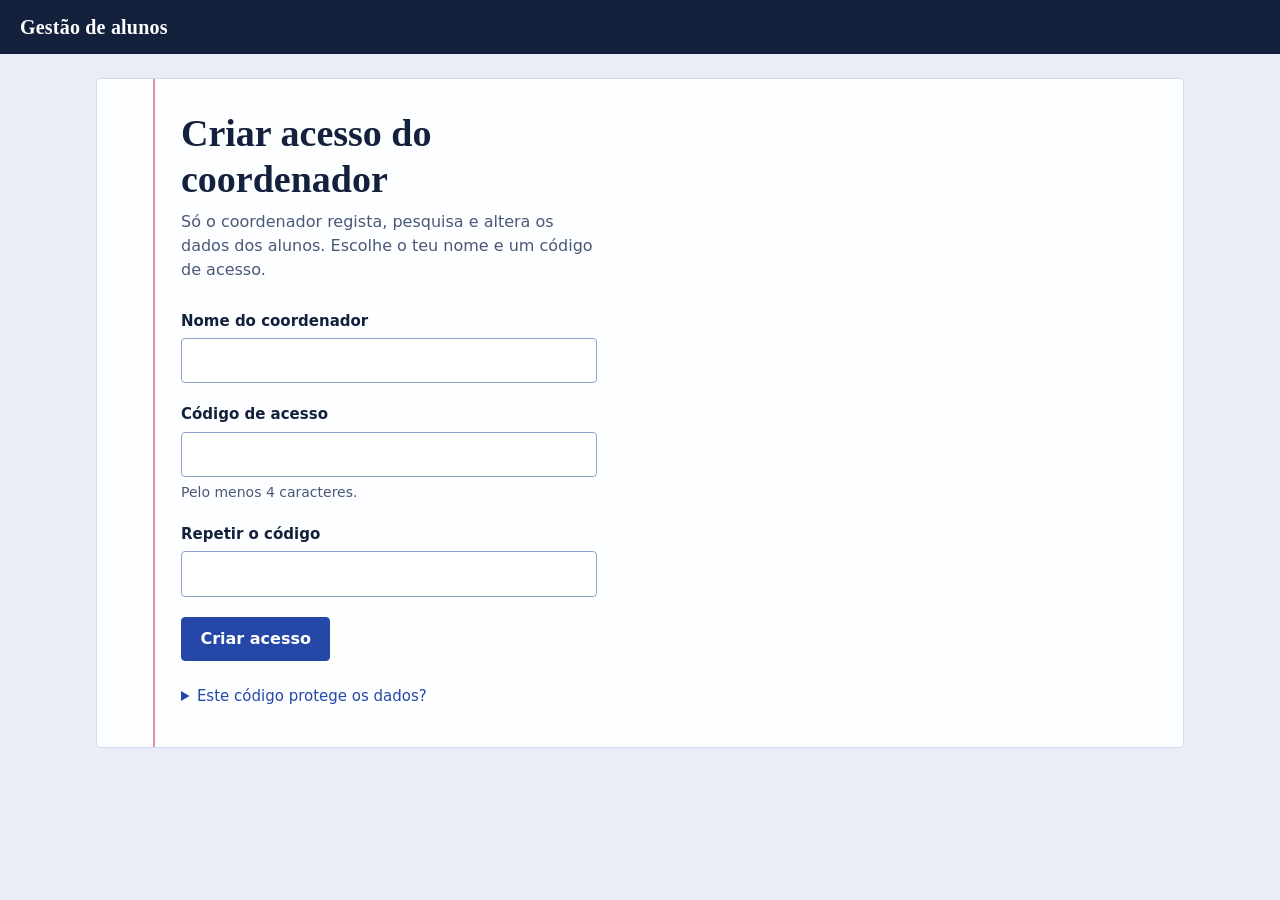
==== public/index.html @ e1a0a2e0 "segunda versao - frontend completo" ====
<!DOCTYPE html>
<html lang="pt-AO">
<head>
  <meta charset="utf-8">
  <meta name="viewport" content="width=device-width, initial-scale=1">
  <title>Gestão de alunos</title>
  <link rel="stylesheet" href="css/estilo.css">
  <script src="js/main.js" defer></script>
</head>
<body data-pagina="index">

  <header class="topo">
    <a class="marca" href="index.html">Gestão de alunos</a>
    <nav class="menu" id="menu" aria-label="Principal" hidden>
      <a href="index.html" data-nav="index">Início</a>
      <a href="registrar.html" data-nav="registrar">Registar aluno</a>
      <a href="pesquisar.html" data-nav="pesquisar">Pesquisar alunos</a>
    </nav>
    <div class="sessao" id="sessao" hidden>
      <span id="nomeCoordenador"></span>
      <button type="button" class="btn btn--pequeno btn--sair" id="btnSair">Sair</button>
    </div>
  </header>

  <main class="mesa">
    <div class="folha">

      <!-- Primeiro acesso: criar o coordenador -->
      <section id="ecraCriar" class="ecra-estreito" hidden>
        <h1>Criar acesso do coordenador</h1>
        <p class="intro">Só o coordenador regista, pesquisa e altera os dados dos alunos. Escolhe o teu nome e um código de acesso.</p>

        <form id="formCriar" class="formulario" novalidate>
          <div class="campo" data-campo="nome">
            <label for="c-nome">Nome do coordenador</label>
            <input id="c-nome" name="nome" type="text" autocomplete="name" maxlength="60">
            <p class="erro" hidden></p>
          </div>
          <div class="campo" data-campo="codigo">
            <label for="c-codigo">Código de acesso</label>
            <input id="c-codigo" name="codigo" type="password" autocomplete="new-password" maxlength="40">
            <p class="dica">Pelo menos 4 caracteres.</p>
            <p class="erro" hidden></p>
          </div>
          <div class="campo" data-campo="repetir">
            <label for="c-repetir">Repetir o código</label>
            <input id="c-repetir" name="repetir" type="password" autocomplete="new-password" maxlength="40">
            <p class="erro" hidden></p>
          </div>
          <div class="accoes">
            <button type="submit" class="btn">Criar acesso</button>
          </div>
        </form>

        <details>
          <summary>Este código protege os dados?</summary>
          <p>Não de verdade. Neste protótipo tudo fica guardado no browser, por isso o código só separa o ecrã do coordenador. A protecção real passa a existir quando houver um servidor.</p>
        </details>
      </section>

      <!-- Acessos seguintes: entrar -->
      <section id="ecraEntrar" class="ecra-estreito" hidden>
        <h1>Entrar como coordenador</h1>
        <p class="intro">Escreve o teu código de acesso para gerir os alunos.</p>

        <form id="formEntrar" class="formulario" novalidate>
          <div class="campo" data-campo="codigo">
            <label for="l-codigo">Código de acesso</label>
            <input id="l-codigo" name="codigo" type="password" autocomplete="current-password" maxlength="40">
            <p class="erro" hidden></p>
          </div>
          <div class="accoes">
            <button type="submit" class="btn">Entrar</button>
          </div>
        </form>

        <details>
          <summary>Esqueci o código</summary>
          <p>Podes apagar o acesso e criar um novo. Os dados dos alunos não são apagados.</p>
          <button type="button" class="btn btn--secundario btn--pequeno" id="btnRepor">Apagar acesso</button>
        </details>
      </section>

      <!-- Painel do coordenador -->
      <section id="painel" hidden>
        <h1>Painel do coordenador</h1>
        <p class="intro">Regista alunos novos, pesquisa e altera os dados e as ocorrências.</p>

        <ul class="numeros">
          <li><strong id="nTotal">0</strong><span>alunos registados</span></li>
          <li><strong id="nOcorrencias">0</strong><span>com ocorrência</span></li>
          <li><strong id="nTurmas">0</strong><span>turmas com alunos</span></li>
        </ul>

        <div class="accoes">
          <a class="btn" href="registrar.html">Registar aluno</a>
          <a class="btn btn--secundario" href="pesquisar.html">Pesquisar alunos</a>
        </div>

        <div class="duas-colunas">
          <section aria-labelledby="tituloOcorrencias">
            <h2 id="tituloOcorrencias">Alunos com ocorrência</h2>
            <ul class="lista-ocorrencias" id="listaOcorrencias"></ul>
            <p class="dica" id="semOcorrencias" hidden>Nenhum aluno tem ocorrência registada.</p>
            <a id="linkTodas" href="pesquisar.html?ocorrencia=1" hidden>Ver todos os alunos com ocorrência</a>
          </section>

          <section aria-labelledby="tituloFicheiro">
            <h2 id="tituloFicheiro">Ficheiro alunos.txt</h2>
            <p class="dica">Os dados ficam guardados neste browser. Descarrega o alunos.txt para guardar uma cópia, ou carrega um ficheiro para continuar noutro computador.</p>
            <p class="dica">Cada linha: número;nome;sala;classe;turma;encarregado;ocorrência</p>
            <div class="ficheiro-accoes">
              <button type="button" class="btn btn--secundario" id="btnExportar">Descarregar alunos.txt</button>
              <input type="file" id="ficheiroImportar" class="visualmente-oculto" accept=".txt,text/plain">
              <label class="btn btn--secundario" for="ficheiroImportar">Carregar alunos.txt</label>
            </div>
          </section>
        </div>
      </section>

    </div>
  </main>

  <div class="aviso-zona" role="status" aria-live="polite">
    <p class="aviso" id="aviso" hidden></p>
  </div>

</body>
</html>
---- public/css/estilo.css ----
/* Gestão de alunos — estilo
   Ideia visual: uma folha de caderno sobre a mesa do coordenador.
   Margem vermelha à esquerda, linhas azuis nas tabelas e no campo de ocorrência,
   marcador amarelo para o que é ocorrência. */

:root {
  --tinta: #14213d;
  --tinta-suave: #4a5878;
  --azul: #2547a8;
  --azul-escuro: #1b3580;
  --linha: #cfdaef;
  --linha-forte: #8fa3cc;
  --margem: #d6455d;
  --marca: #ffe066;
  --perigo: #b3261e;
  --perigo-escuro: #8f1d17;
  --mesa: #e8edf6;
  --folha: #fdfeff;

  --serif: "Iowan Old Style", "Palatino Linotype", Palatino, "Book Antiqua", Georgia, serif;
  --sans: system-ui, -apple-system, "Segoe UI", Roboto, "Helvetica Neue", Arial, sans-serif;

  /* posição da linha vermelha e recuo do conteúdo */
  --margem-x: 1.1rem;
  --recuo: 2rem;
  --recuo-direita: 1.25rem;
}

@media (min-width: 720px) {
  :root {
    --margem-x: 3.5rem;
    --recuo: 5.25rem;
    --recuo-direita: 2.5rem;
  }
}

*,
*::before,
*::after {
  box-sizing: border-box;
}

[hidden] {
  display: none !important;
}

html {
  -webkit-text-size-adjust: 100%;
}

body {
  margin: 0;
  min-height: 100vh;
  display: flex;
  flex-direction: column;
  font-family: var(--sans);
  font-size: 1rem;
  line-height: 1.5;
  color: var(--tinta);
  background: var(--mesa);
}

/* Páginas protegidas ficam escondidas até a sessão ser confirmada */
body[data-protegida]:not(.sessao-validada) .mesa {
  visibility: hidden;
}

:focus-visible {
  outline: 3px solid var(--azul);
  outline-offset: 2px;
}

a {
  color: var(--azul);
}

a:hover {
  color: var(--azul-escuro);
}

.visualmente-oculto {
  position: absolute;
  width: 1px;
  height: 1px;
  margin: -1px;
  padding: 0;
  overflow: hidden;
  clip: rect(0 0 0 0);
  white-space: nowrap;
  border: 0;
}

/* ---------- Topo ---------- */

.topo {
  display: flex;
  flex-wrap: wrap;
  align-items: center;
  gap: 0.5rem 1.5rem;
  padding: 0.75rem 1.25rem;
  background: var(--tinta);
  color: #fff;
}

.topo :focus-visible {
  outline-color: var(--marca);
}

.marca {
  font-family: var(--serif);
  font-size: 1.25rem;
  font-weight: 700;
  letter-spacing: 0.01em;
  color: #fff;
  text-decoration: none;
}

.marca:hover {
  color: #fff;
}

.menu {
  display: flex;
  flex-wrap: wrap;
  gap: 0.25rem;
}

.menu a {
  padding: 0.4rem 0.75rem;
  border-bottom: 3px solid transparent;
  font-weight: 500;
  color: #d9e2fa;
  text-decoration: none;
}

.menu a:hover {
  color: #fff;
}

.menu a[aria-current="page"] {
  color: #fff;
  border-bottom-color: var(--marca);
}

.sessao {
  display: flex;
  align-items: center;
  gap: 0.75rem;
  margin-left: auto;
  font-size: 0.9375rem;
  color: #d9e2fa;
}

.topo .btn--sair {
  color: #fff;
  background: transparent;
  border-color: rgba(255, 255, 255, 0.5);
}

.topo .btn--sair:hover {
  background: rgba(255, 255, 255, 0.12);
  border-color: #fff;
}

/* ---------- Folha de caderno ---------- */

.mesa {
  flex: 1;
  padding: 1.5rem 1rem 3rem;
}

.folha {
  position: relative;
  max-width: 68rem;
  margin: 0 auto;
  padding: 2rem var(--recuo-direita) 2.5rem var(--recuo);
  background: var(--folha);
  border: 1px solid var(--linha);
  border-radius: 4px;
}

.folha::before {
  content: "";
  position: absolute;
  top: 0;
  bottom: 0;
  left: var(--margem-x);
  width: 2px;
  background: var(--margem);
  opacity: 0.6;
}

h1,
h2,
h3 {
  margin: 0;
  font-family: var(--serif);
  line-height: 1.2;
}

h1 {
  font-size: clamp(1.75rem, 1.2rem + 2vw, 2.375rem);
  font-weight: 700;
}

h2 {
  margin-bottom: 0.75rem;
  font-size: 1.375rem;
  font-weight: 700;
}

.intro {
  max-width: 60ch;
  margin: 0.5rem 0 1.75rem;
  color: var(--tinta-suave);
}

.dica {
  margin: 0;
  font-size: 0.875rem;
  color: var(--tinta-suave);
}

.ecra-estreito {
  max-width: 26rem;
}

/* ---------- Formulários ---------- */

.formulario {
  display: grid;
  grid-template-columns: repeat(6, 1fr);
  gap: 1.25rem;
  max-width: 44rem;
}

.campo {
  grid-column: 1 / -1;
  display: flex;
  flex-direction: column;
  gap: 0.35rem;
  min-width: 0;
}

@media (min-width: 640px) {
  .campo--terco {
    grid-column: span 2;
  }

  .campo--meio {
    grid-column: span 3;
  }
}

.campo label {
  font-weight: 600;
  font-size: 0.9375rem;
}

.erro {
  margin: 0;
  font-size: 0.875rem;
  font-weight: 500;
  color: var(--perigo);
}

input,
select,
textarea {
  width: 100%;
  min-height: 2.75rem;
  padding: 0.6rem 0.75rem;
  font: inherit;
  color: inherit;
  background: #fff;
  border: 1px solid var(--linha-forte);
  border-radius: 4px;
}

input[type="checkbox"] {
  width: 1.25rem;
  height: 1.25rem;
  min-height: 0;
  padding: 0;
  accent-color: var(--azul);
}

/* A ocorrência escreve-se numa folha pautada */
textarea {
  min-height: 7.75rem;
  padding-top: 0.25rem;
  padding-bottom: 0.25rem;
  line-height: 1.75rem;
  resize: vertical;
  background-color: #fff;
  background-image: repeating-linear-gradient(
    to bottom,
    transparent 0,
    transparent calc(1.75rem - 1px),
    var(--linha) calc(1.75rem - 1px),
    var(--linha) 1.75rem
  );
  background-position: 0 0.25rem;
  background-attachment: local;
}

input:focus-visible,
select:focus-visible,
textarea:focus-visible {
  outline: 3px solid var(--azul);
  outline-offset: 1px;
  border-color: var(--azul);
}

input[aria-invalid="true"],
select[aria-invalid="true"],
textarea[aria-invalid="true"] {
  border-color: var(--perigo);
  box-shadow: inset 4px 0 0 var(--perigo);
}

.accoes {
  display: flex;
  flex-wrap: wrap;
  gap: 0.75rem;
  margin-top: 0.5rem;
}

.formulario .accoes {
  grid-column: 1 / -1;
  margin-top: 0;
}

/* ---------- Botões ---------- */

.btn {
  display: inline-flex;
  align-items: center;
  justify-content: center;
  min-height: 2.75rem;
  padding: 0.5rem 1.15rem;
  font: inherit;
  font-weight: 600;
  line-height: 1.2;
  color: #fff;
  text-decoration: none;
  background: var(--azul);
  border: 1px solid var(--azul);
  border-radius: 4px;
  cursor: pointer;
}

.btn:hover {
  color: #fff;
  background: var(--azul-escuro);
  border-color: var(--azul-escuro);
}

.btn--secundario {
  color: var(--azul);
  background: transparent;
}

.btn--secundario:hover {
  color: var(--azul-escuro);
  background: #eaf0fc;
}

.btn--perigo {
  background: var(--perigo);
  border-color: var(--perigo);
}

.btn--perigo:hover {
  background: var(--perigo-escuro);
  border-color: var(--perigo-escuro);
}

.btn--pequeno {
  min-height: 2.25rem;
  padding: 0.25rem 0.75rem;
  font-size: 0.9375rem;
}

.visualmente-oculto:focus-visible + .btn {
  outline: 3px solid var(--azul);
  outline-offset: 2px;
}

.btn-texto {
  padding: 0;
  font: inherit;
  color: var(--azul);
  text-decoration: underline;
  background: none;
  border: 0;
  cursor: pointer;
}

/* ---------- Painel (início) ---------- */

.numeros {
  display: flex;
  flex-wrap: wrap;
  margin: 0 0 1.75rem;
  padding: 0;
  list-style: none;
  border-top: 2px solid var(--tinta);
  border-bottom: 1px solid var(--linha-forte);
}

.numeros li {
  flex: 1 1 9rem;
  padding: 1rem 1.25rem;
}

.numeros li:first-child {
  padding-left: 0;
}

.numeros li + li {
  border-left: 1px solid var(--linha);
}

.numeros strong {
  display: block;
  font-family: var(--serif);
  font-size: 2.5rem;
  line-height: 1;
}

.numeros span {
  color: var(--tinta-suave);
}

.duas-colunas {
  display: grid;
  gap: 2.5rem;
  margin-top: 2.5rem;
}

@media (min-width: 900px) {
  .duas-colunas {
    grid-template-columns: 3fr 2fr;
  }
}

.lista-ocorrencias {
  margin: 0 0 1rem;
  padding: 0;
  list-style: none;
}

.lista-ocorrencias li {
  border-bottom: 1px solid var(--linha);
}

.lista-ocorrencias a {
  display: block;
  padding: 0.7rem 0;
  color: inherit;
  text-decoration: none;
}

.lista-ocorrencias a:hover strong {
  text-decoration: underline;
}

.lista-ocorrencias .meta {
  margin-left: 0.5rem;
  font-size: 0.9375rem;
  color: var(--tinta-suave);
}

.lista-ocorrencias .ocorrencia {
  display: inline;
}

.lista-ocorrencias p {
  margin: 0.2rem 0 0;
}

.ficheiro-accoes {
  display: flex;
  flex-wrap: wrap;
  gap: 0.75rem;
  margin-top: 1rem;
}

details {
  margin-top: 1.5rem;
  font-size: 0.9375rem;
}

summary {
  cursor: pointer;
  color: var(--azul);
}

details p {
  margin: 0.75rem 0;
  color: var(--tinta-suave);
}

/* ---------- Pesquisa e tabela ---------- */

.filtros {
  display: grid;
  gap: 1rem;
  align-items: end;
}

@media (min-width: 720px) {
  .filtros {
    grid-template-columns: 2fr 1fr 1fr;
  }
}

.filtros .campo {
  grid-column: auto;
}

.filtros-extra {
  display: flex;
  flex-wrap: wrap;
  align-items: center;
  gap: 0.75rem 1.5rem;
  margin-top: 1rem;
}

.verifica {
  display: inline-flex;
  align-items: center;
  gap: 0.5rem;
  font-weight: 500;
}

.contagem {
  margin: 1.5rem 0 0;
  font-weight: 600;
}

.tabela-envolve {
  margin-top: 0.5rem;
  overflow-x: auto;
}

table {
  width: 100%;
  border-collapse: collapse;
}

th {
  padding: 0.6rem 0.75rem;
  font-weight: 700;
  text-align: left;
  white-space: nowrap;
  border-bottom: 2px solid var(--tinta);
}

td {
  padding: 0.75rem;
  vertical-align: top;
  border-bottom: 1px solid var(--linha);
}

tbody tr:hover {
  background: #f3f6fc;
}

.col-num {
  font-variant-numeric: tabular-nums;
  color: var(--tinta-suave);
}

.col-ocorrencia {
  min-width: 14rem;
}

.col-accoes {
  white-space: nowrap;
}

.col-accoes .btn + .btn {
  margin-left: 0.5rem;
}

/* marcador amarelo: o que está sublinhado é ocorrência */
.ocorrencia {
  background: linear-gradient(transparent 58%, var(--marca) 58%);
  -webkit-box-decoration-break: clone;
  box-decoration-break: clone;
}

.sem-ocorrencia {
  color: var(--tinta-suave);
}

.vazio {
  max-width: 38rem;
  padding: 2rem 0;
}

.vazio p {
  margin: 0 0 1rem;
  color: var(--tinta-suave);
}

/* Em ecrãs estreitos cada aluno passa a ser uma ficha */
@media (max-width: 820px) {
  thead {
    position: absolute;
    width: 1px;
    height: 1px;
    overflow: hidden;
    clip: rect(0 0 0 0);
  }

  tr {
    display: block;
    padding: 0.75rem 0;
    border-bottom: 2px solid var(--linha-forte);
  }

  td {
    display: grid;
    grid-template-columns: 7.5rem 1fr;
    gap: 0.5rem;
    padding: 0.25rem 0;
    border: 0;
  }

  td::before {
    content: attr(data-label);
    font-weight: 600;
    color: var(--tinta-suave);
  }

  .col-accoes {
    white-space: normal;
  }
}

/* ---------- Diálogos ---------- */

dialog {
  width: min(36rem, calc(100% - 2rem));
  max-height: calc(100vh - 2rem);
  padding: 0;
  overflow: auto;
  color: var(--tinta);
  background: var(--folha);
  border: 1px solid var(--linha-forte);
  border-radius: 6px;
}

dialog::backdrop {
  background: rgba(20, 33, 61, 0.55);
}

.dialogo-corpo {
  padding: 1.5rem;
}

.dialogo-corpo h2 {
  margin-bottom: 1rem;
}

.dialogo-corpo .formulario {
  max-width: none;
}

.dialogo-corpo p {
  margin: 0 0 1.25rem;
}

/* ---------- Avisos ---------- */

.aviso-zona {
  position: fixed;
  left: 0;
  right: 0;
  bottom: 1.5rem;
  display: flex;
  justify-content: center;
  padding: 0 1rem;
  pointer-events: none;
  z-index: 50;
}

.aviso {
  margin: 0;
  max-width: 32rem;
  padding: 0.75rem 1.25rem;
  font-weight: 500;
  color: #fff;
  background: var(--tinta);
  border-radius: 4px;
  box-shadow: 0 4px 16px rgba(20, 33, 61, 0.3);
  animation: aviso-entra 0.18s ease-out;
}

.aviso[data-tipo="erro"] {
  background: var(--perigo);
}

@keyframes aviso-entra {
  from {
    opacity: 0;
    transform: translateY(0.5rem);
  }

  to {
    opacity: 1;
    transform: none;
  }
}

@media (prefers-reduced-motion: reduce) {
  .aviso {
    animation: none;
  }
}
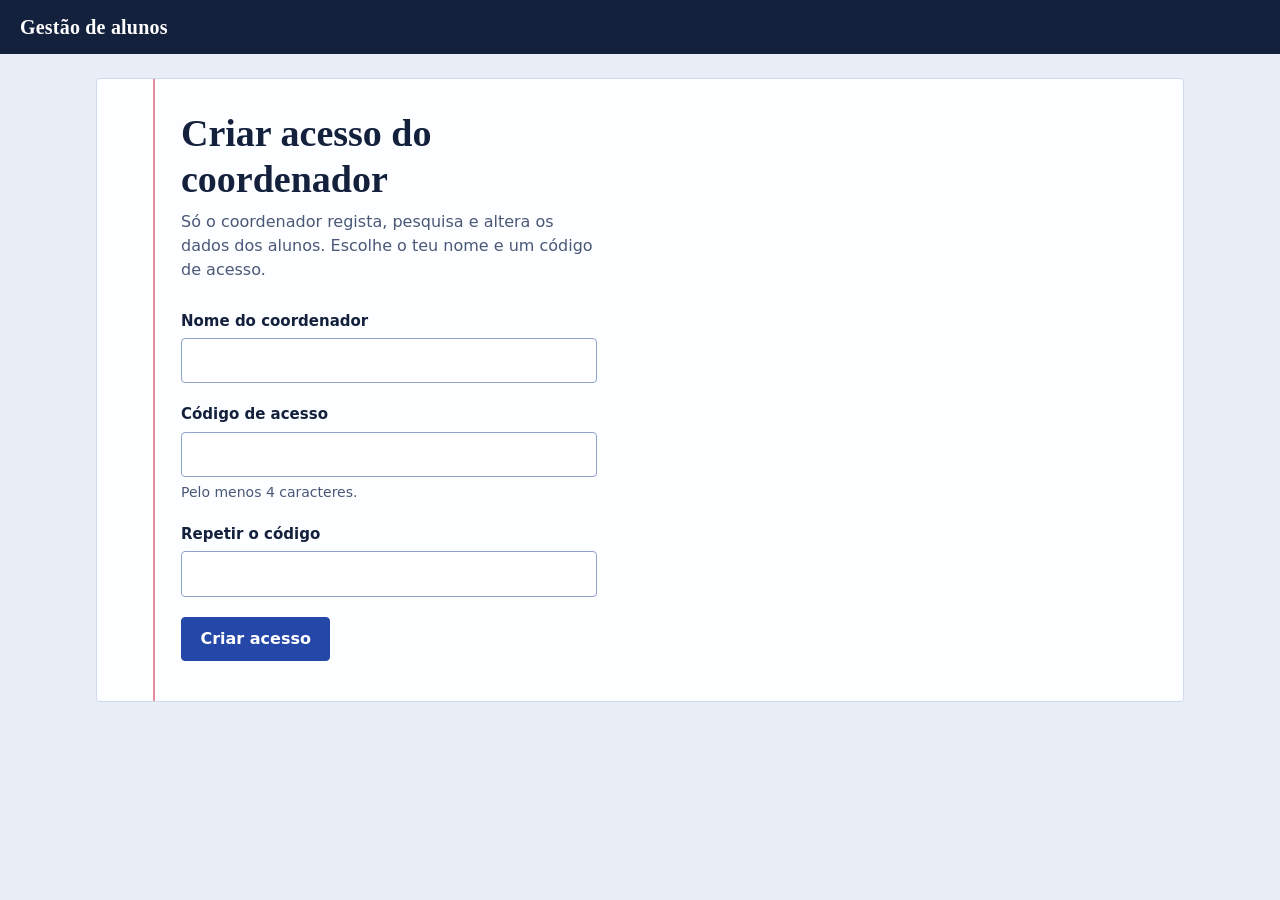
==== commit b0caa9ac: "versao teste" ====
--- a/public/index.html
+++ b/public/index.html
@@ -52,10 +52,6 @@
           </div>
         </form>
 
-        <details>
-          <summary>Este código protege os dados?</summary>
-          <p>Não de verdade. Neste protótipo tudo fica guardado no browser, por isso o código só separa o ecrã do coordenador. A protecção real passa a existir quando houver um servidor.</p>
-        </details>
       </section>
 
       <!-- Acessos seguintes: entrar -->
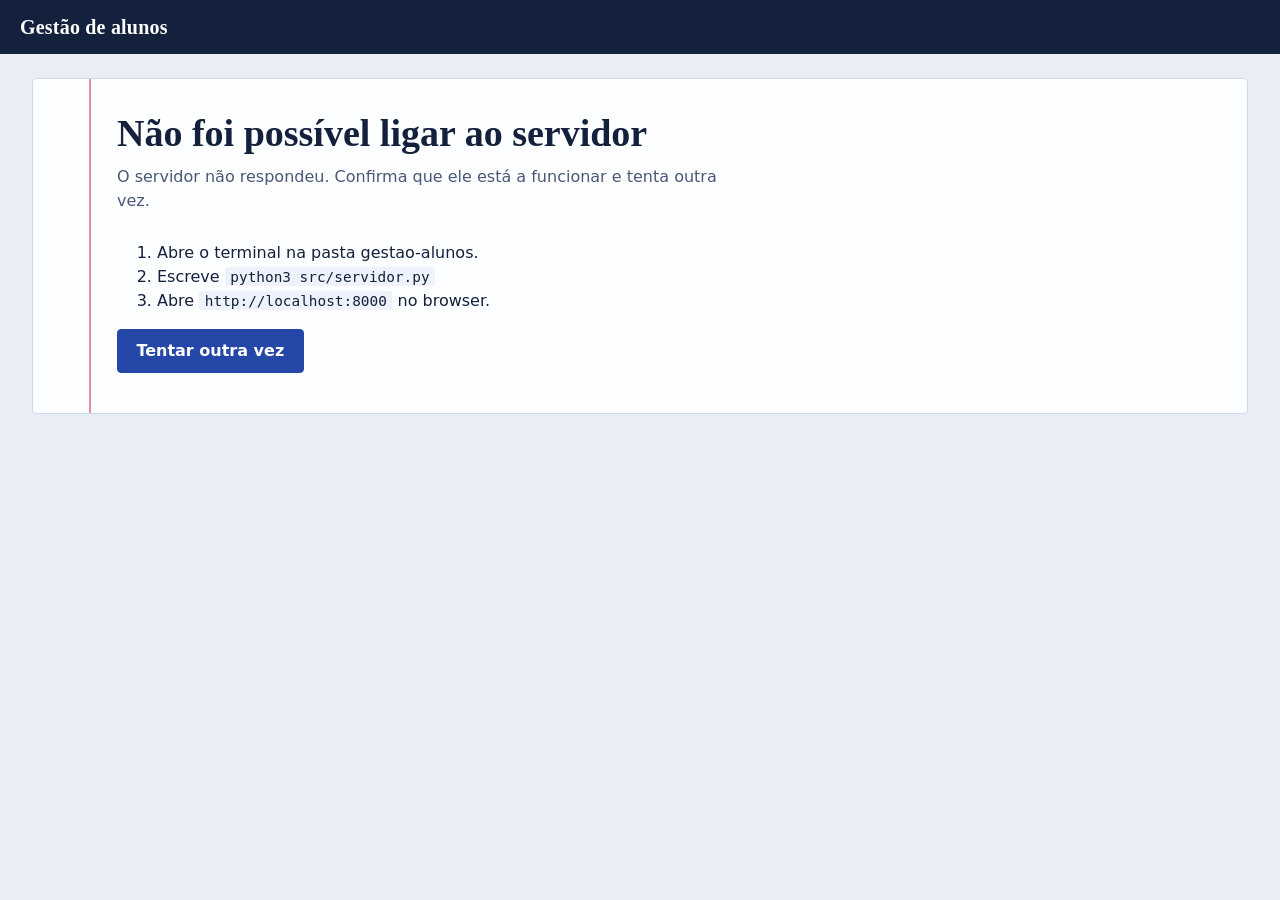
==== commit 88c12686: "terceira versao" ====
--- a/public/index.html
+++ b/public/index.html
@@ -8,6 +8,7 @@
   <script src="js/main.js" defer></script>
 </head>
 <body data-pagina="index">
+  <a class="saltar" href="#conteudo">Saltar para o conteúdo</a>
 
   <header class="topo">
     <a class="marca" href="index.html">Gestão de alunos</a>
@@ -22,7 +23,7 @@
     </div>
   </header>
 
-  <main class="mesa">
+  <main class="mesa" id="conteudo" tabindex="-1">
     <div class="folha">
 
       <!-- Primeiro acesso: criar o coordenador -->
@@ -38,78 +39,89 @@
           </div>
           <div class="campo" data-campo="codigo">
             <label for="c-codigo">Código de acesso</label>
-            <input id="c-codigo" name="codigo" type="password" autocomplete="new-password" maxlength="40">
-            <p class="dica">Pelo menos 4 caracteres.</p>
+            <input id="c-codigo" name="codigo" type="password" autocomplete="new-password" maxlength="64" aria-describedby="c-codigo-dica">
+            <p class="dica" id="c-codigo-dica">Pelo menos 6 caracteres.</p>
             <p class="erro" hidden></p>
           </div>
           <div class="campo" data-campo="repetir">
             <label for="c-repetir">Repetir o código</label>
-            <input id="c-repetir" name="repetir" type="password" autocomplete="new-password" maxlength="40">
+            <input id="c-repetir" name="repetir" type="password" autocomplete="new-password" maxlength="64">
             <p class="erro" hidden></p>
           </div>
+          <label class="verifica" for="c-mostrar">
+            <input type="checkbox" id="c-mostrar" data-mostrar="#c-codigo,#c-repetir">
+            Mostrar o código
+          </label>
           <div class="accoes">
-            <button type="submit" class="btn">Criar acesso</button>
+            <button type="submit" class="btn" id="btnCriar">Criar acesso</button>
           </div>
         </form>
 
+        <details>
+          <summary>Onde fica guardado o código?</summary>
+          <p>No servidor, no ficheiro bd/coordenador.txt, de forma cifrada: não dá para ler o código a partir dele. Se o esqueceres, quem tem acesso ao servidor apaga esse ficheiro e cria-se um acesso novo. Os alunos não são afectados.</p>
+        </details>
       </section>
 
       <!-- Acessos seguintes: entrar -->
       <section id="ecraEntrar" class="ecra-estreito" hidden>
         <h1>Entrar como coordenador</h1>
+        <p class="nota" id="avisoSessao" role="status" hidden>A tua sessão terminou. Entra outra vez.</p>
         <p class="intro">Escreve o teu código de acesso para gerir os alunos.</p>
 
         <form id="formEntrar" class="formulario" novalidate>
           <div class="campo" data-campo="codigo">
             <label for="l-codigo">Código de acesso</label>
-            <input id="l-codigo" name="codigo" type="password" autocomplete="current-password" maxlength="40">
+            <input id="l-codigo" name="codigo" type="password" autocomplete="current-password" maxlength="64">
             <p class="erro" hidden></p>
           </div>
+          <label class="verifica" for="l-mostrar">
+            <input type="checkbox" id="l-mostrar" data-mostrar="#l-codigo">
+            Mostrar o código
+          </label>
           <div class="accoes">
-            <button type="submit" class="btn">Entrar</button>
+            <button type="submit" class="btn" id="btnEntrar">Entrar</button>
           </div>
         </form>
 
         <details>
           <summary>Esqueci o código</summary>
-          <p>Podes apagar o acesso e criar um novo. Os dados dos alunos não são apagados.</p>
-          <button type="button" class="btn btn--secundario btn--pequeno" id="btnRepor">Apagar acesso</button>
+          <p>O código não se recupera por aqui. Quem tem acesso ao servidor apaga o ficheiro bd/coordenador.txt e cria-se um acesso novo. Os alunos não são afectados.</p>
         </details>
       </section>
 
       <!-- Painel do coordenador -->
       <section id="painel" hidden>
         <h1>Painel do coordenador</h1>
-        <p class="intro">Regista alunos novos, pesquisa e altera os dados e as ocorrências.</p>
+        <p class="intro">Procura um aluno, regista um novo ou vê onde há ocorrências.</p>
+
+        <div class="barra-rapida">
+          <form class="pesquisa-rapida" action="pesquisar.html" method="get" role="search">
+            <label class="visualmente-oculto" for="pq">Procurar aluno</label>
+            <input id="pq" name="q" type="search" autocomplete="off" placeholder="Nome, número do encarregado ou sala">
+            <button type="submit" class="btn">Pesquisar</button>
+          </form>
+          <a class="btn btn--secundario" href="registrar.html">Registar aluno</a>
+        </div>
 
         <ul class="numeros">
-          <li><strong id="nTotal">0</strong><span>alunos registados</span></li>
-          <li><strong id="nOcorrencias">0</strong><span>com ocorrência</span></li>
-          <li><strong id="nTurmas">0</strong><span>turmas com alunos</span></li>
+          <li><a href="pesquisar.html"><strong id="nTotal">–</strong><span>alunos registados</span></a></li>
+          <li><a href="pesquisar.html?ocorrencia=1"><strong id="nOcorrencias">–</strong><span>com ocorrência</span></a></li>
+          <li><div class="numero-simples"><strong id="nTurmas">–</strong><span>turmas com alunos</span></div></li>
         </ul>
 
-        <div class="accoes">
-          <a class="btn" href="registrar.html">Registar aluno</a>
-          <a class="btn btn--secundario" href="pesquisar.html">Pesquisar alunos</a>
-        </div>
+        <div class="duas-colunas">
+          <section aria-labelledby="tituloClasses">
+            <h2 id="tituloClasses">Alunos por classe</h2>
+            <ul class="por-classe" id="listaClasses"></ul>
+            <p class="dica" id="semAlunos" hidden>Ainda não há alunos registados. <a href="registrar.html">Regista o primeiro aluno.</a></p>
+          </section>
 
-        <div class="duas-colunas">
           <section aria-labelledby="tituloOcorrencias">
             <h2 id="tituloOcorrencias">Alunos com ocorrência</h2>
             <ul class="lista-ocorrencias" id="listaOcorrencias"></ul>
             <p class="dica" id="semOcorrencias" hidden>Nenhum aluno tem ocorrência registada.</p>
             <a id="linkTodas" href="pesquisar.html?ocorrencia=1" hidden>Ver todos os alunos com ocorrência</a>
-          </section>
-
-          <section aria-labelledby="tituloFicheiro">
-            <h2 id="tituloFicheiro">Ficheiro alunos.txt</h2>
-            <p class="dica">Os dados ficam guardados neste browser. Descarrega o alunos.txt para guardar uma cópia, ou carrega um ficheiro para continuar noutro computador.</p>
-            <p class="dica">Cada linha: número;nome;sala;classe;turma;encarregado;ocorrência</p>
-            <div class="ficheiro-accoes">
-              <button type="button" class="btn btn--secundario" id="btnExportar">Descarregar alunos.txt</button>
-              <input type="file" id="ficheiroImportar" class="visualmente-oculto" accept=".txt,text/plain">
-              <label class="btn btn--secundario" for="ficheiroImportar">Carregar alunos.txt</label>
-            </div>
           </section>
         </div>
       </section>
--- a/public/css/estilo.css
+++ b/public/css/estilo.css
@@ -1,7 +1,7 @@
 /* Gestão de alunos — estilo
    Ideia visual: uma folha de caderno sobre a mesa do coordenador.
-   Margem vermelha à esquerda, linhas azuis nas tabelas e no campo de ocorrência,
-   marcador amarelo para o que é ocorrência. */
+   Margem vermelha à esquerda, linhas azuis nas tabelas e no campo de ocorrência.
+   Amarelo marcador = ocorrência. Azul claro = o que a pesquisa encontrou. */
 
 :root {
   --tinta: #14213d;
@@ -14,11 +14,13 @@
   --marca: #ffe066;
   --perigo: #b3261e;
   --perigo-escuro: #8f1d17;
+  --sucesso: #1d7a4f;
   --mesa: #e8edf6;
   --folha: #fdfeff;
 
   --serif: "Iowan Old Style", "Palatino Linotype", Palatino, "Book Antiqua", Georgia, serif;
   --sans: system-ui, -apple-system, "Segoe UI", Roboto, "Helvetica Neue", Arial, sans-serif;
+  --mono: ui-monospace, SFMono-Regular, Menlo, Consolas, monospace;
 
   /* posição da linha vermelha e recuo do conteúdo */
   --margem-x: 1.1rem;
@@ -60,7 +62,7 @@
   background: var(--mesa);
 }
 
-/* Páginas protegidas ficam escondidas até a sessão ser confirmada */
+/* Páginas protegidas ficam escondidas até o servidor confirmar a sessão */
 body[data-protegida]:not(.sessao-validada) .mesa {
   visibility: hidden;
 }
@@ -76,6 +78,14 @@
 
 a:hover {
   color: var(--azul-escuro);
+}
+
+code {
+  padding: 0.1rem 0.35rem;
+  font-family: var(--mono);
+  font-size: 0.9em;
+  background: #eef2fa;
+  border-radius: 3px;
 }
 
 .visualmente-oculto {
@@ -90,6 +100,26 @@
   border: 0;
 }
 
+.saltar {
+  position: absolute;
+  left: 0.75rem;
+  top: -4rem;
+  z-index: 100;
+  padding: 0.6rem 1rem;
+  font-weight: 600;
+  color: var(--tinta);
+  background: var(--marca);
+  border-radius: 4px;
+}
+
+.saltar:focus {
+  top: 0.75rem;
+}
+
+main:focus {
+  outline: none;
+}
+
 /* ---------- Topo ---------- */
 
 .topo {
@@ -135,6 +165,7 @@
 
 .menu a:hover {
   color: #fff;
+  border-bottom-color: rgba(255, 255, 255, 0.35);
 }
 
 .menu a[aria-current="page"] {
@@ -162,6 +193,32 @@
   border-color: #fff;
 }
 
+/* Telemóvel: marca e "Sair" na primeira linha, menu na segunda */
+@media (max-width: 719px) {
+  .topo {
+    gap: 0.25rem 1rem;
+    padding: 0.6rem 1rem;
+  }
+
+  .sessao {
+    order: 2;
+  }
+
+  .sessao span {
+    display: none;
+  }
+
+  .menu {
+    order: 3;
+    width: 100%;
+    margin: 0 -0.6rem;
+  }
+
+  .menu a {
+    padding: 0.4rem 0.6rem;
+  }
+}
+
 /* ---------- Folha de caderno ---------- */
 
 .mesa {
@@ -171,7 +228,7 @@
 
 .folha {
   position: relative;
-  max-width: 68rem;
+  max-width: 76rem;
   margin: 0 auto;
   padding: 2rem var(--recuo-direita) 2.5rem var(--recuo);
   background: var(--folha);
@@ -210,7 +267,7 @@
 }
 
 .intro {
-  max-width: 60ch;
+  max-width: 62ch;
   margin: 0.5rem 0 1.75rem;
   color: var(--tinta-suave);
 }
@@ -223,6 +280,24 @@
 
 .ecra-estreito {
   max-width: 26rem;
+}
+
+.nota {
+  margin: 0 0 1.25rem;
+  padding: 0.75rem 1rem;
+  background: #fff9db;
+  border-left: 4px solid var(--marca);
+  border-radius: 0 4px 4px 0;
+}
+
+.nota--ok {
+  background: #e9f6ef;
+  border-left-color: var(--sucesso);
+}
+
+.nota a {
+  margin-left: 0.5rem;
+  font-weight: 600;
 }
 
 /* ---------- Formulários ---------- */
@@ -234,8 +309,11 @@
   max-width: 44rem;
 }
 
+.formulario > * {
+  grid-column: 1 / -1;
+}
+
 .campo {
-  grid-column: 1 / -1;
   display: flex;
   flex-direction: column;
   gap: 0.35rem;
@@ -243,11 +321,11 @@
 }
 
 @media (min-width: 640px) {
-  .campo--terco {
+  .formulario > .campo--terco {
     grid-column: span 2;
   }
 
-  .campo--meio {
+  .formulario > .campo--meio {
     grid-column: span 3;
   }
 }
@@ -319,6 +397,49 @@
   box-shadow: inset 4px 0 0 var(--perigo);
 }
 
+.verifica {
+  display: inline-flex;
+  align-items: center;
+  gap: 0.5rem;
+  font-weight: 500;
+}
+
+.linha-contador {
+  display: flex;
+  justify-content: space-between;
+  gap: 1rem;
+}
+
+.contador {
+  flex: none;
+  font-variant-numeric: tabular-nums;
+}
+
+.contador--limite {
+  font-weight: 700;
+  color: var(--perigo);
+}
+
+.info-turma {
+  margin: -0.6rem 0 0;
+  font-size: 0.9375rem;
+  color: var(--tinta-suave);
+}
+
+/* Enquanto não tem texto, não ocupa espaço (mas continua a ser anunciada quando aparecer) */
+.info-turma:empty {
+  position: absolute;
+  width: 1px;
+  height: 1px;
+  margin: 0;
+  overflow: hidden;
+}
+
+.info-turma .btn-texto {
+  margin-left: 0.5rem;
+  font-weight: 600;
+}
+
 .accoes {
   display: flex;
   flex-wrap: wrap;
@@ -326,9 +447,16 @@
   margin-top: 0.5rem;
 }
 
-.formulario .accoes {
-  grid-column: 1 / -1;
+.formulario > .accoes {
   margin-top: 0;
+}
+
+/* No telemóvel a classe ocupa a linha e turma e sala ficam lado a lado */
+@media (max-width: 639px) {
+  .formulario > .campo--terco[data-campo="turma"],
+  .formulario > .campo--terco[data-campo="sala"] {
+    grid-column: span 3;
+  }
 }
 
 /* ---------- Botões ---------- */
@@ -376,15 +504,38 @@
   border-color: var(--perigo-escuro);
 }
 
+.btn--perigo-contorno {
+  color: var(--perigo);
+  background: transparent;
+  border-color: var(--perigo);
+}
+
+.btn--perigo-contorno:hover {
+  color: var(--perigo-escuro);
+  background: #fdecea;
+  border-color: var(--perigo-escuro);
+}
+
 .btn--pequeno {
   min-height: 2.25rem;
   padding: 0.25rem 0.75rem;
   font-size: 0.9375rem;
 }
 
-.visualmente-oculto:focus-visible + .btn {
-  outline: 3px solid var(--azul);
-  outline-offset: 2px;
+.btn:disabled {
+  opacity: 0.5;
+  cursor: not-allowed;
+}
+
+.btn:disabled:hover {
+  color: #fff;
+  background: var(--azul);
+  border-color: var(--azul);
+}
+
+.btn--secundario:disabled:hover {
+  color: var(--azul);
+  background: transparent;
 }
 
 .btn-texto {
@@ -397,12 +548,49 @@
   cursor: pointer;
 }
 
+.btn-fechar {
+  flex: none;
+  width: 2.5rem;
+  height: 2.5rem;
+  margin-left: auto;
+  font-size: 1.75rem;
+  line-height: 1;
+  color: var(--tinta-suave);
+  background: none;
+  border: 1px solid transparent;
+  border-radius: 50%;
+  cursor: pointer;
+}
+
+.btn-fechar:hover {
+  color: var(--tinta);
+  background: #eaf0fc;
+}
+
 /* ---------- Painel (início) ---------- */
 
+.barra-rapida {
+  display: flex;
+  flex-wrap: wrap;
+  gap: 0.75rem;
+  margin: 0 0 1.75rem;
+}
+
+.pesquisa-rapida {
+  display: flex;
+  flex: 1 1 22rem;
+  gap: 0.5rem;
+}
+
+.pesquisa-rapida input {
+  flex: 1;
+  min-width: 0;
+}
+
 .numeros {
   display: flex;
   flex-wrap: wrap;
-  margin: 0 0 1.75rem;
+  margin: 0 0 2rem;
   padding: 0;
   list-style: none;
   border-top: 2px solid var(--tinta);
@@ -411,15 +599,22 @@
 
 .numeros li {
   flex: 1 1 9rem;
-  padding: 1rem 1.25rem;
-}
-
-.numeros li:first-child {
-  padding-left: 0;
 }
 
 .numeros li + li {
   border-left: 1px solid var(--linha);
+}
+
+.numeros a,
+.numero-simples {
+  display: block;
+  padding: 1rem 1.25rem;
+  color: inherit;
+  text-decoration: none;
+}
+
+.numeros li:first-child a {
+  padding-left: 0;
 }
 
 .numeros strong {
@@ -427,21 +622,84 @@
   font-family: var(--serif);
   font-size: 2.5rem;
   line-height: 1;
+  font-variant-numeric: tabular-nums;
 }
 
 .numeros span {
   color: var(--tinta-suave);
+}
+
+.numeros a:hover strong {
+  color: var(--azul);
+}
+
+.numeros a:hover span {
+  text-decoration: underline;
 }
 
 .duas-colunas {
   display: grid;
   gap: 2.5rem;
-  margin-top: 2.5rem;
 }
 
 @media (min-width: 900px) {
   .duas-colunas {
-    grid-template-columns: 3fr 2fr;
+    grid-template-columns: 1fr 1fr;
+  }
+}
+
+/* barras: quantos alunos em cada classe (cada linha leva à pesquisa dessa classe) */
+.por-classe {
+  margin: 0;
+  padding: 0;
+  list-style: none;
+}
+
+.por-classe a {
+  display: grid;
+  grid-template-columns: 6.25rem 1fr 2.5rem;
+  align-items: center;
+  gap: 0.75rem;
+  padding: 0.45rem 0.5rem;
+  color: inherit;
+  text-decoration: none;
+  border-radius: 4px;
+}
+
+.por-classe a:hover {
+  background: #eef3fc;
+}
+
+.por-classe .barra {
+  display: block;
+  height: 0.75rem;
+  overflow: hidden;
+  background: var(--linha);
+  border-radius: 2px;
+}
+
+.por-classe .barra span {
+  display: block;
+  width: var(--largura, 0%);
+  height: 100%;
+  background: var(--azul);
+  transform-origin: left;
+  animation: barra-cresce 0.5s ease-out;
+}
+
+.por-classe .total {
+  font-weight: 700;
+  text-align: right;
+  font-variant-numeric: tabular-nums;
+}
+
+@keyframes barra-cresce {
+  from {
+    transform: scaleX(0);
+  }
+
+  to {
+    transform: none;
   }
 }
 
@@ -457,9 +715,14 @@
 
 .lista-ocorrencias a {
   display: block;
-  padding: 0.7rem 0;
+  padding: 0.7rem 0.5rem;
   color: inherit;
   text-decoration: none;
+  border-radius: 4px;
+}
+
+.lista-ocorrencias a:hover {
+  background: #eef3fc;
 }
 
 .lista-ocorrencias a:hover strong {
@@ -472,19 +735,8 @@
   color: var(--tinta-suave);
 }
 
-.lista-ocorrencias .ocorrencia {
-  display: inline;
-}
-
 .lista-ocorrencias p {
   margin: 0.2rem 0 0;
-}
-
-.ficheiro-accoes {
-  display: flex;
-  flex-wrap: wrap;
-  gap: 0.75rem;
-  margin-top: 1rem;
 }
 
 details {
@@ -502,12 +754,40 @@
   color: var(--tinta-suave);
 }
 
+/* ---------- Avatares com iniciais ---------- */
+
+.avatar {
+  display: inline-flex;
+  flex: none;
+  align-items: center;
+  justify-content: center;
+  width: 2.25rem;
+  height: 2.25rem;
+  font-size: 0.8125rem;
+  font-weight: 700;
+  letter-spacing: 0.02em;
+  border-radius: 50%;
+}
+
+.avatar--grande {
+  width: 3.5rem;
+  height: 3.5rem;
+  font-size: 1.25rem;
+}
+
+.avatar--0 { color: #1b3580; background: #dce6fb; }
+.avatar--1 { color: #6b4300; background: #ffe9b8; }
+.avatar--2 { color: #14573b; background: #d4f0e3; }
+.avatar--3 { color: #8a1f3a; background: #f8d9e0; }
+.avatar--4 { color: #4b2e91; background: #e4ddf7; }
+.avatar--5 { color: #17586a; background: #d5eef2; }
+
 /* ---------- Pesquisa e tabela ---------- */
 
 .filtros {
   display: grid;
   gap: 1rem;
-  align-items: end;
+  align-items: start;
 }
 
 @media (min-width: 720px) {
@@ -516,10 +796,6 @@
   }
 }
 
-.filtros .campo {
-  grid-column: auto;
-}
-
 .filtros-extra {
   display: flex;
   flex-wrap: wrap;
@@ -528,21 +804,77 @@
   margin-top: 1rem;
 }
 
-.verifica {
+.so-movel {
+  display: flex;
+  flex-direction: column;
+  gap: 0.35rem;
+  width: 100%;
+  font-size: 0.9375rem;
+  font-weight: 600;
+}
+
+@media (min-width: 821px) {
+  .so-movel {
+    display: none;
+  }
+}
+
+.resultados-topo {
+  display: flex;
+  flex-wrap: wrap;
+  align-items: center;
+  gap: 0.5rem 1.25rem;
+  min-height: 2rem;
+  margin-top: 1.5rem;
+}
+
+.contagem {
+  margin: 0;
+  font-weight: 600;
+}
+
+.chips {
+  display: flex;
+  flex-wrap: wrap;
+  gap: 0.5rem;
+  margin: 0;
+  padding: 0;
+  list-style: none;
+}
+
+.chip {
   display: inline-flex;
   align-items: center;
-  gap: 0.5rem;
-  font-weight: 500;
-}
-
-.contagem {
-  margin: 1.5rem 0 0;
+  gap: 0.4rem;
+  min-height: 2rem;
+  padding: 0.2rem 0.7rem;
+  font: inherit;
+  font-size: 0.875rem;
   font-weight: 600;
+  color: var(--azul-escuro);
+  background: #eaf0fc;
+  border: 1px solid var(--linha-forte);
+  border-radius: 999px;
+  cursor: pointer;
+}
+
+.chip:hover {
+  background: #d9e5fb;
+}
+
+.chip .x {
+  font-size: 1.1rem;
+  line-height: 1;
 }
 
 .tabela-envolve {
   margin-top: 0.5rem;
   overflow-x: auto;
+  transition: opacity 0.15s;
+}
+
+.a-carregar {
+  opacity: 0.5;
 }
 
 table {
@@ -551,7 +883,7 @@
 }
 
 th {
-  padding: 0.6rem 0.75rem;
+  padding: 0.6rem 0.6rem;
   font-weight: 700;
   text-align: left;
   white-space: nowrap;
@@ -559,13 +891,79 @@
 }
 
 td {
-  padding: 0.75rem;
-  vertical-align: top;
+  padding: 0.7rem 0.6rem;
+  vertical-align: middle;
   border-bottom: 1px solid var(--linha);
 }
 
+tbody tr {
+  cursor: pointer;
+}
+
 tbody tr:hover {
-  background: #f3f6fc;
+  background: #f1f5fc;
+}
+
+.ordenar {
+  display: inline-flex;
+  align-items: center;
+  gap: 0.4rem;
+  padding: 0;
+  font: inherit;
+  font-weight: 700;
+  color: inherit;
+  background: none;
+  border: 0;
+  cursor: pointer;
+}
+
+.ordenar:hover {
+  color: var(--azul);
+}
+
+.ordenar::after {
+  content: "";
+  border-right: 0.28rem solid transparent;
+  border-bottom: 0.38rem solid currentColor;
+  border-left: 0.28rem solid transparent;
+  opacity: 0;
+}
+
+.ordenar:hover::after {
+  opacity: 0.35;
+}
+
+th[aria-sort="ascending"] .ordenar::after,
+th[aria-sort="descending"] .ordenar::after {
+  opacity: 1;
+}
+
+th[aria-sort="descending"] .ordenar::after {
+  border-top: 0.38rem solid currentColor;
+  border-bottom: 0;
+}
+
+.nome-celula {
+  display: flex;
+  align-items: center;
+  gap: 0.65rem;
+  min-width: 12.5rem;
+}
+
+.ligacao-nome {
+  padding: 0;
+  font: inherit;
+  font-weight: 700;
+  color: var(--tinta);
+  text-align: left;
+  background: none;
+  border: 0;
+  cursor: pointer;
+}
+
+.ligacao-nome:hover {
+  color: var(--azul);
+  text-decoration: underline;
 }
 
 .col-num {
@@ -574,7 +972,7 @@
 }
 
 .col-ocorrencia {
-  min-width: 14rem;
+  min-width: 13rem;
 }
 
 .col-accoes {
@@ -596,6 +994,14 @@
   color: var(--tinta-suave);
 }
 
+/* azul claro: o que a pesquisa encontrou */
+mark {
+  padding: 0 0.08em;
+  color: var(--tinta);
+  background: #bcd3ff;
+  border-radius: 2px;
+}
+
 .vazio {
   max-width: 38rem;
   padding: 2rem 0;
@@ -604,6 +1010,28 @@
 .vazio p {
   margin: 0 0 1rem;
   color: var(--tinta-suave);
+}
+
+.paginacao {
+  display: flex;
+  flex-wrap: wrap;
+  align-items: center;
+  gap: 0.75rem 1rem;
+  margin-top: 1.25rem;
+}
+
+.por-pagina {
+  display: flex;
+  align-items: center;
+  gap: 0.5rem;
+  margin-left: auto;
+  font-size: 0.9375rem;
+}
+
+.por-pagina select {
+  width: auto;
+  min-height: 2.25rem;
+  padding: 0.25rem 0.5rem;
 }
 
 /* Em ecrãs estreitos cada aluno passa a ser uma ficha */
@@ -641,7 +1069,7 @@
   }
 }
 
-/* ---------- Diálogos ---------- */
+/* ---------- Diálogos e ficha ---------- */
 
 dialog {
   width: min(36rem, calc(100% - 2rem));
@@ -674,23 +1102,108 @@
   margin: 0 0 1.25rem;
 }
 
+/* a ficha entra pela direita */
+dialog.gaveta {
+  width: min(28rem, 100%);
+  max-width: 100%;
+  height: 100vh;
+  height: 100dvh;
+  max-height: none;
+  margin: 0 0 0 auto;
+  border-width: 0 0 0 1px;
+  border-radius: 0;
+}
+
+dialog.gaveta[open] {
+  animation: gaveta-entra 0.22s ease-out;
+}
+
+@keyframes gaveta-entra {
+  from {
+    opacity: 0;
+    transform: translateX(2rem);
+  }
+
+  to {
+    opacity: 1;
+    transform: none;
+  }
+}
+
+.gaveta-corpo {
+  display: flex;
+  flex-direction: column;
+  gap: 1.5rem;
+  min-height: 100%;
+  padding: 1.5rem;
+}
+
+.gaveta-topo {
+  display: flex;
+  align-items: center;
+  gap: 1rem;
+}
+
+.gaveta-topo h2 {
+  margin: 0;
+  font-size: 1.5rem;
+  overflow-wrap: anywhere;
+}
+
+.dados {
+  display: grid;
+  grid-template-columns: 1fr 1fr;
+  gap: 1rem 1.5rem;
+  margin: 0;
+}
+
+.dados dt {
+  font-size: 0.875rem;
+  color: var(--tinta-suave);
+}
+
+.dados dd {
+  margin: 0;
+  font-weight: 600;
+}
+
+.dados .largo {
+  grid-column: 1 / -1;
+}
+
+.dd-accoes {
+  display: flex;
+  flex-wrap: wrap;
+  gap: 0.5rem;
+  margin-top: 0.4rem;
+}
+
+.gaveta-rodape {
+  display: flex;
+  flex-wrap: wrap;
+  gap: 0.75rem;
+  padding-top: 1.25rem;
+  margin-top: auto;
+  border-top: 1px solid var(--linha);
+}
+
 /* ---------- Avisos ---------- */
 
 .aviso-zona {
   position: fixed;
-  left: 0;
   right: 0;
   bottom: 1.5rem;
+  left: 0;
+  z-index: 50;
   display: flex;
   justify-content: center;
   padding: 0 1rem;
   pointer-events: none;
-  z-index: 50;
 }
 
 .aviso {
+  max-width: 32rem;
   margin: 0;
-  max-width: 32rem;
   padding: 0.75rem 1.25rem;
   font-weight: 500;
   color: #fff;
@@ -717,7 +1230,13 @@
 }
 
 @media (prefers-reduced-motion: reduce) {
-  .aviso {
+  .aviso,
+  dialog.gaveta[open],
+  .por-classe .barra span {
     animation: none;
   }
-}
+
+  .tabela-envolve {
+    transition: none;
+  }
+}
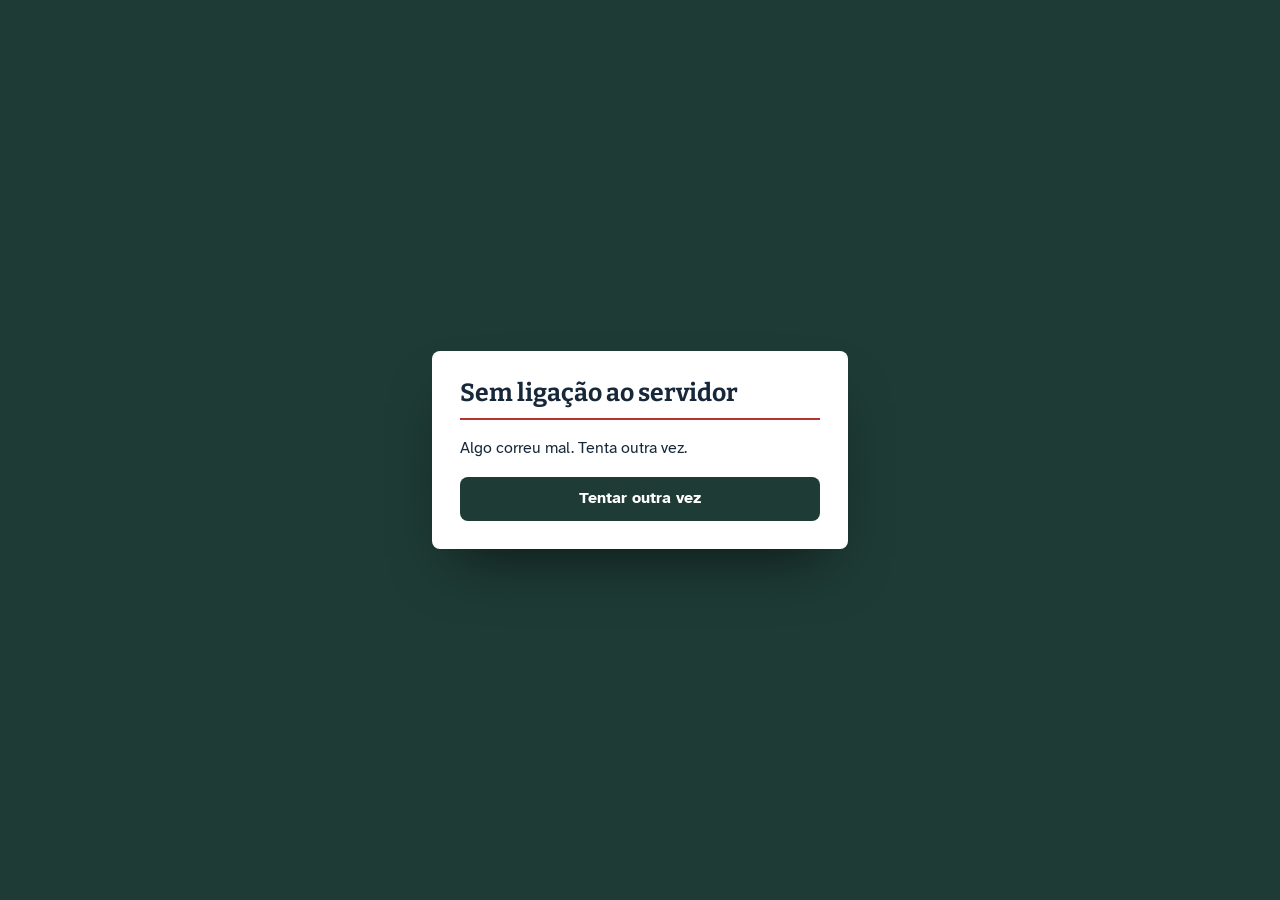
==== commit 2173323c: "quarta versao - painel, pesquisa melhorada e registo com ficha ao vivo" ====
--- a/public/index.html
+++ b/public/index.html
@@ -1,137 +1,51 @@
-<!DOCTYPE html>
+<!doctype html>
 <html lang="pt-AO">
 <head>
   <meta charset="utf-8">
   <meta name="viewport" content="width=device-width, initial-scale=1">
-  <title>Gestão de alunos</title>
+  <title>Painel – Gestão de Alunos</title>
+  <meta name="theme-color" content="#1E3B35">
+  <link rel="icon" href="favicon.svg" type="image/svg+xml">
+  <link rel="preload" href="fonts/bitter-700.woff2" as="font" type="font/woff2" crossorigin>
+  <link rel="preload" href="fonts/atkinson-400.woff2" as="font" type="font/woff2" crossorigin>
   <link rel="stylesheet" href="css/estilo.css">
-  <script src="js/main.js" defer></script>
+  <script type="module" src="js/main.js"></script>
 </head>
-<body data-pagina="index">
+<body data-pagina="painel">
   <a class="saltar" href="#conteudo">Saltar para o conteúdo</a>
 
-  <header class="topo">
-    <a class="marca" href="index.html">Gestão de alunos</a>
-    <nav class="menu" id="menu" aria-label="Principal" hidden>
-      <a href="index.html" data-nav="index">Início</a>
-      <a href="registrar.html" data-nav="registrar">Registar aluno</a>
-      <a href="pesquisar.html" data-nav="pesquisar">Pesquisar alunos</a>
-    </nav>
-    <div class="sessao" id="sessao" hidden>
-      <span id="nomeCoordenador"></span>
-      <button type="button" class="btn btn--pequeno btn--sair" id="btnSair">Sair</button>
-    </div>
-  </header>
+  <p id="aviso-js" class="aviso-js">
+    A carregar… Se esta mensagem não desaparecer, abre o site pelo endereço do servidor
+    (<strong>http://localhost:8000</strong>) em vez de abrir o ficheiro index.html com um duplo clique.
+  </p>
+  <noscript><p class="aviso-js">Este site precisa de JavaScript. Ativa-o no teu browser.</p></noscript>
 
-  <main class="mesa" id="conteudo" tabindex="-1">
-    <div class="folha">
+  <header class="topo" id="topo" hidden></header>
 
-      <!-- Primeiro acesso: criar o coordenador -->
-      <section id="ecraCriar" class="ecra-estreito" hidden>
-        <h1>Criar acesso do coordenador</h1>
-        <p class="intro">Só o coordenador regista, pesquisa e altera os dados dos alunos. Escolhe o teu nome e um código de acesso.</p>
+  <main id="conteudo" class="pagina" tabindex="-1" hidden>
+    <header class="pagina-cabeca">
+      <h1 id="saudacao" class="titulo-pagina">Painel</h1>
 
-        <form id="formCriar" class="formulario" novalidate>
-          <div class="campo" data-campo="nome">
-            <label for="c-nome">Nome do coordenador</label>
-            <input id="c-nome" name="nome" type="text" autocomplete="name" maxlength="60">
-            <p class="erro" hidden></p>
-          </div>
-          <div class="campo" data-campo="codigo">
-            <label for="c-codigo">Código de acesso</label>
-            <input id="c-codigo" name="codigo" type="password" autocomplete="new-password" maxlength="64" aria-describedby="c-codigo-dica">
-            <p class="dica" id="c-codigo-dica">Pelo menos 6 caracteres.</p>
-            <p class="erro" hidden></p>
-          </div>
-          <div class="campo" data-campo="repetir">
-            <label for="c-repetir">Repetir o código</label>
-            <input id="c-repetir" name="repetir" type="password" autocomplete="new-password" maxlength="64">
-            <p class="erro" hidden></p>
-          </div>
-          <label class="verifica" for="c-mostrar">
-            <input type="checkbox" id="c-mostrar" data-mostrar="#c-codigo,#c-repetir">
-            Mostrar o código
-          </label>
-          <div class="accoes">
-            <button type="submit" class="btn" id="btnCriar">Criar acesso</button>
-          </div>
-        </form>
+      <form id="busca-painel" class="busca-grande" action="pesquisar.html" method="get" role="search">
+        <div class="busca-caixa">
+          <span data-icone="procurar"></span>
+          <label class="fora-do-ecra" for="busca-q">Procurar aluno</label>
+          <input id="busca-q" name="q" type="search" placeholder="Escreve um nome, um telefone ou «sala 12»"
+                 autocomplete="off" spellcheck="false" aria-describedby="busca-estado" data-busca-principal>
+          <button class="btn btn-primario" type="submit">Procurar</button>
+        </div>
+        <p id="busca-estado" class="fora-do-ecra" role="status"></p>
+        <ul id="busca-lista" class="busca-lista" hidden></ul>
+      </form>
+    </header>
 
-        <details>
-          <summary>Onde fica guardado o código?</summary>
-          <p>No servidor, no ficheiro bd/coordenador.txt, de forma cifrada: não dá para ler o código a partir dele. Se o esqueceres, quem tem acesso ao servidor apaga esse ficheiro e cria-se um acesso novo. Os alunos não são afectados.</p>
-        </details>
-      </section>
-
-      <!-- Acessos seguintes: entrar -->
-      <section id="ecraEntrar" class="ecra-estreito" hidden>
-        <h1>Entrar como coordenador</h1>
-        <p class="nota" id="avisoSessao" role="status" hidden>A tua sessão terminou. Entra outra vez.</p>
-        <p class="intro">Escreve o teu código de acesso para gerir os alunos.</p>
-
-        <form id="formEntrar" class="formulario" novalidate>
-          <div class="campo" data-campo="codigo">
-            <label for="l-codigo">Código de acesso</label>
-            <input id="l-codigo" name="codigo" type="password" autocomplete="current-password" maxlength="64">
-            <p class="erro" hidden></p>
-          </div>
-          <label class="verifica" for="l-mostrar">
-            <input type="checkbox" id="l-mostrar" data-mostrar="#l-codigo">
-            Mostrar o código
-          </label>
-          <div class="accoes">
-            <button type="submit" class="btn" id="btnEntrar">Entrar</button>
-          </div>
-        </form>
-
-        <details>
-          <summary>Esqueci o código</summary>
-          <p>O código não se recupera por aqui. Quem tem acesso ao servidor apaga o ficheiro bd/coordenador.txt e cria-se um acesso novo. Os alunos não são afectados.</p>
-        </details>
-      </section>
-
-      <!-- Painel do coordenador -->
-      <section id="painel" hidden>
-        <h1>Painel do coordenador</h1>
-        <p class="intro">Procura um aluno, regista um novo ou vê onde há ocorrências.</p>
-
-        <div class="barra-rapida">
-          <form class="pesquisa-rapida" action="pesquisar.html" method="get" role="search">
-            <label class="visualmente-oculto" for="pq">Procurar aluno</label>
-            <input id="pq" name="q" type="search" autocomplete="off" placeholder="Nome, número do encarregado ou sala">
-            <button type="submit" class="btn">Pesquisar</button>
-          </form>
-          <a class="btn btn--secundario" href="registrar.html">Registar aluno</a>
-        </div>
-
-        <ul class="numeros">
-          <li><a href="pesquisar.html"><strong id="nTotal">–</strong><span>alunos registados</span></a></li>
-          <li><a href="pesquisar.html?ocorrencia=1"><strong id="nOcorrencias">–</strong><span>com ocorrência</span></a></li>
-          <li><div class="numero-simples"><strong id="nTurmas">–</strong><span>turmas com alunos</span></div></li>
-        </ul>
-
-        <div class="duas-colunas">
-          <section aria-labelledby="tituloClasses">
-            <h2 id="tituloClasses">Alunos por classe</h2>
-            <ul class="por-classe" id="listaClasses"></ul>
-            <p class="dica" id="semAlunos" hidden>Ainda não há alunos registados. <a href="registrar.html">Regista o primeiro aluno.</a></p>
-          </section>
-
-          <section aria-labelledby="tituloOcorrencias">
-            <h2 id="tituloOcorrencias">Alunos com ocorrência</h2>
-            <ul class="lista-ocorrencias" id="listaOcorrencias"></ul>
-            <p class="dica" id="semOcorrencias" hidden>Nenhum aluno tem ocorrência registada.</p>
-            <a id="linkTodas" href="pesquisar.html?ocorrencia=1" hidden>Ver todos os alunos com ocorrência</a>
-          </section>
-        </div>
-      </section>
-
+    <div id="painel-conteudo" class="painel-conteudo">
+      <div class="esqueleto-lista" aria-hidden="true">
+        <div class="esqueleto"></div><div class="esqueleto"></div><div class="esqueleto"></div>
+      </div>
     </div>
   </main>
 
-  <div class="aviso-zona" role="status" aria-live="polite">
-    <p class="aviso" id="aviso" hidden></p>
-  </div>
-
+  <div id="gate" class="gate" hidden></div>
 </body>
 </html>
--- a/public/css/estilo.css
+++ b/public/css/estilo.css
@@ -1,1242 +1,556 @@
-/* Gestão de alunos — estilo
-   Ideia visual: uma folha de caderno sobre a mesa do coordenador.
-   Margem vermelha à esquerda, linhas azuis nas tabelas e no campo de ocorrência.
-   Amarelo marcador = ocorrência. Azul claro = o que a pesquisa encontrou. */
+/* Gestão de Alunos
+   Ideia: o verde do quadro de giz na barra de cima e a ficha de fichário (linha vermelha em cima,
+   linhas azuis por baixo, separador a cor do ciclo) como cartão de cada aluno.
+   As cores e os tamanhos estão todos aqui em cima: muda-os aqui e muda no site inteiro. */
+
+@font-face { font-family: "Bitter"; font-weight: 600; font-style: normal; font-display: swap; src: url("../fonts/bitter-600.woff2") format("woff2"); }
+@font-face { font-family: "Bitter"; font-weight: 700; font-style: normal; font-display: swap; src: url("../fonts/bitter-700.woff2") format("woff2"); }
+@font-face { font-family: "Atkinson Hyperlegible"; font-weight: 400; font-style: normal; font-display: swap; src: url("../fonts/atkinson-400.woff2") format("woff2"); }
+@font-face { font-family: "Atkinson Hyperlegible"; font-weight: 700; font-style: normal; font-display: swap; src: url("../fonts/atkinson-700.woff2") format("woff2"); }
 
 :root {
-  --tinta: #14213d;
-  --tinta-suave: #4a5878;
-  --azul: #2547a8;
-  --azul-escuro: #1b3580;
-  --linha: #cfdaef;
-  --linha-forte: #8fa3cc;
-  --margem: #d6455d;
-  --marca: #ffe066;
-  --perigo: #b3261e;
-  --perigo-escuro: #8f1d17;
-  --sucesso: #1d7a4f;
-  --mesa: #e8edf6;
-  --folha: #fdfeff;
-
-  --serif: "Iowan Old Style", "Palatino Linotype", Palatino, "Book Antiqua", Georgia, serif;
-  --sans: system-ui, -apple-system, "Segoe UI", Roboto, "Helvetica Neue", Arial, sans-serif;
-  --mono: ui-monospace, SFMono-Regular, Menlo, Consolas, monospace;
-
-  /* posição da linha vermelha e recuo do conteúdo */
-  --margem-x: 1.1rem;
-  --recuo: 2rem;
-  --recuo-direita: 1.25rem;
-}
-
-@media (min-width: 720px) {
-  :root {
-    --margem-x: 3.5rem;
-    --recuo: 5.25rem;
-    --recuo-direita: 2.5rem;
-  }
-}
-
-*,
-*::before,
-*::after {
-  box-sizing: border-box;
-}
-
-[hidden] {
-  display: none !important;
-}
-
-html {
-  -webkit-text-size-adjust: 100%;
-}
+  /* Cores */
+  --quadro: #1E3B35;          /* verde do quadro de giz */
+  --quadro-escuro: #142A26;
+  --quadro-claro: #2D5249;
+  --papel: #EBEFEA;           /* fundo das páginas */
+  --folha: #FFFFFF;           /* cartões e campos */
+  --linha: #D3DCD5;           /* contornos suaves */
+  --regua: #CFE0EE;           /* linhas azuis da ficha */
+  --tinta: #17283A;           /* texto */
+  --tinta-2: #4A5B6B;         /* texto secundário */
+  --vazio: #66757F;           /* textos de exemplo na ficha */
+  --marca: #FFE27A;           /* marcador amarelo (o que foi pesquisado) */
+  --giz: #F2C94C;
+  --margem: #B3342A;          /* vermelho: ocorrências e erros */
+  --ok: #2E7D52;
+  --carimbo: #1C4E9A;
+  --foco: #1556B5;
+
+  /* Os três ciclos de ensino */
+  --primario: #236F8D;        /* 1.ª a 6.ª classe */
+  --ciclo-1: #8F6612;         /* 7.ª a 9.ª classe */
+  --ciclo-2: #7B4B94;         /* 10.ª a 13.ª classe */
+
+  /* Letras */
+  --titulos: "Bitter", Georgia, "Times New Roman", serif;
+  --texto: "Atkinson Hyperlegible", system-ui, "Segoe UI", Roboto, Arial, sans-serif;
+
+  --largura: 70rem;
+  --lado: clamp(1rem, 4vw, 2rem);
+}
+
+*, *::before, *::after { box-sizing: border-box; }
+[hidden] { display: none !important; }
+
+html { -webkit-text-size-adjust: 100%; scroll-padding-top: 5rem; }
 
 body {
   margin: 0;
   min-height: 100vh;
   display: flex;
   flex-direction: column;
-  font-family: var(--sans);
-  font-size: 1rem;
-  line-height: 1.5;
+  background: var(--papel);
   color: var(--tinta);
-  background: var(--mesa);
-}
-
-/* Páginas protegidas ficam escondidas até o servidor confirmar a sessão */
-body[data-protegida]:not(.sessao-validada) .mesa {
-  visibility: hidden;
-}
-
-:focus-visible {
-  outline: 3px solid var(--azul);
-  outline-offset: 2px;
-}
-
-a {
-  color: var(--azul);
-}
-
-a:hover {
-  color: var(--azul-escuro);
-}
-
-code {
-  padding: 0.1rem 0.35rem;
-  font-family: var(--mono);
-  font-size: 0.9em;
-  background: #eef2fa;
-  border-radius: 3px;
-}
-
-.visualmente-oculto {
-  position: absolute;
-  width: 1px;
-  height: 1px;
-  margin: -1px;
-  padding: 0;
-  overflow: hidden;
-  clip: rect(0 0 0 0);
-  white-space: nowrap;
-  border: 0;
-}
-
-.saltar {
-  position: absolute;
-  left: 0.75rem;
-  top: -4rem;
-  z-index: 100;
-  padding: 0.6rem 1rem;
-  font-weight: 600;
-  color: var(--tinta);
-  background: var(--marca);
-  border-radius: 4px;
-}
-
-.saltar:focus {
-  top: 0.75rem;
-}
-
-main:focus {
-  outline: none;
-}
-
-/* ---------- Topo ---------- */
-
-.topo {
-  display: flex;
-  flex-wrap: wrap;
-  align-items: center;
-  gap: 0.5rem 1.5rem;
-  padding: 0.75rem 1.25rem;
-  background: var(--tinta);
-  color: #fff;
-}
-
-.topo :focus-visible {
-  outline-color: var(--marca);
-}
-
-.marca {
-  font-family: var(--serif);
-  font-size: 1.25rem;
-  font-weight: 700;
-  letter-spacing: 0.01em;
-  color: #fff;
-  text-decoration: none;
-}
-
-.marca:hover {
-  color: #fff;
-}
-
-.menu {
-  display: flex;
-  flex-wrap: wrap;
-  gap: 0.25rem;
-}
-
-.menu a {
-  padding: 0.4rem 0.75rem;
-  border-bottom: 3px solid transparent;
-  font-weight: 500;
-  color: #d9e2fa;
-  text-decoration: none;
-}
-
-.menu a:hover {
-  color: #fff;
-  border-bottom-color: rgba(255, 255, 255, 0.35);
-}
-
-.menu a[aria-current="page"] {
-  color: #fff;
-  border-bottom-color: var(--marca);
-}
-
-.sessao {
-  display: flex;
-  align-items: center;
-  gap: 0.75rem;
-  margin-left: auto;
-  font-size: 0.9375rem;
-  color: #d9e2fa;
-}
-
-.topo .btn--sair {
-  color: #fff;
-  background: transparent;
-  border-color: rgba(255, 255, 255, 0.5);
-}
-
-.topo .btn--sair:hover {
-  background: rgba(255, 255, 255, 0.12);
-  border-color: #fff;
-}
-
-/* Telemóvel: marca e "Sair" na primeira linha, menu na segunda */
-@media (max-width: 719px) {
-  .topo {
-    gap: 0.25rem 1rem;
-    padding: 0.6rem 1rem;
+  font: 400 1rem/1.55 var(--texto);
+}
+
+h1, h2, h3 { margin: 0; font-family: var(--titulos); font-weight: 700; line-height: 1.2; color: var(--tinta); }
+h2 { font-size: 1.25rem; }
+p { margin: 0; }
+a { color: var(--foco); }
+button { font: inherit; color: inherit; }
+::selection { background: var(--marca); }
+mark { background: var(--marca); color: inherit; border-radius: 2px; padding: 0 .05em; }
+
+:focus-visible { outline: 3px solid var(--foco); outline-offset: 2px; }
+.topo :focus-visible, .gate :focus-visible, .nav :focus-visible { outline-color: var(--giz); }
+
+.icone { flex: none; vertical-align: middle; }
+.fora-do-ecra { position: absolute !important; width: 1px; height: 1px; margin: -1px; padding: 0; overflow: hidden; clip: rect(0 0 0 0); white-space: nowrap; border: 0; }
+
+.saltar { position: absolute; left: .5rem; top: -4rem; z-index: 200; padding: .6rem 1rem; border-radius: 8px; background: var(--giz); color: var(--quadro-escuro); font-weight: 700; }
+.saltar:focus { top: .5rem; }
+
+.aviso-js { padding: 1rem var(--lado); background: #FFF6D6; border-bottom: 1px solid #D8B646; color: #4A3900; }
+
+.tecla {
+  display: inline-block; padding: .05rem .4rem; border: 1px solid rgba(255, 255, 255, .4); border-radius: 4px;
+  font: 700 .75rem/1.4 var(--texto); color: inherit; white-space: nowrap;
+}
+.tecla-clara { border-color: #AEBBB3; color: var(--tinta-2); background: #F5F8F5; }
+
+/* ------------------------------------------------------------------ botões */
+
+.btn {
+  display: inline-flex; align-items: center; justify-content: center; gap: .5rem;
+  min-height: 2.75rem; padding: .5rem 1.1rem;
+  border: 1.5px solid transparent; border-radius: 8px;
+  font-weight: 700; line-height: 1.2; text-decoration: none; cursor: pointer;
+  transition: background-color .15s, border-color .15s;
+}
+.btn:active:not([disabled]) { transform: translateY(1px); }
+.btn[disabled] { opacity: .5; cursor: not-allowed; }
+.btn-primario { background: var(--quadro); color: #fff; }
+.btn-primario:hover:not([disabled]) { background: var(--quadro-claro); }
+.btn-secundario { background: var(--folha); border-color: #7E948A; color: var(--tinta); }
+.btn-secundario:hover:not([disabled]) { background: #F1F5F2; }
+.btn-fantasma { background: transparent; color: var(--tinta); }
+.btn-fantasma:hover:not([disabled]) { background: rgba(23, 40, 58, .08); }
+.btn-perigo { background: var(--margem); color: #fff; }
+.btn-perigo:hover:not([disabled]) { background: #962A21; }
+.btn-perigo-texto { color: var(--margem); }
+.btn-icone { width: 2.75rem; padding: 0; }
+.btn-pequeno { min-height: 2.5rem; padding: .3rem .85rem; font-size: .92rem; }
+.btn-largo { width: 100%; }
+
+.btn-ligacao {
+  padding: 0; border: 0; background: none; color: var(--foco);
+  font-weight: 700; text-decoration: underline; text-underline-offset: 3px; cursor: pointer;
+}
+.btn-ligacao:hover { text-decoration-thickness: 2px; }
+
+.btn-mini {
+  display: inline-flex; align-items: center; gap: .3rem; height: 1.7rem; padding: 0 .55rem;
+  border: 1px solid #9AAEA3; border-radius: 5px; background: var(--folha); color: var(--tinta);
+  font-size: .82rem; font-weight: 700; text-decoration: none; cursor: pointer;
+}
+.btn-mini:hover { background: #EEF3EF; }
+.btn-mini .icone { width: 14px; height: 14px; }
+
+.icone-ok { color: var(--ok); }
+.icone-alerta { color: var(--margem); }
+
+/* ------------------------------------------------------------------ barra de cima */
+
+.topo { position: sticky; top: 0; z-index: 20; background: var(--quadro); color: #fff; box-shadow: 0 1px 0 rgba(0, 0, 0, .3); }
+.topo-interior { display: flex; align-items: center; gap: 1.25rem; max-width: var(--largura); height: 3.75rem; margin: 0 auto; padding: 0 var(--lado); }
+
+.marca { display: flex; align-items: center; gap: .6rem; color: #fff; font: 700 1.1rem/1 var(--titulos); text-decoration: none; white-space: nowrap; }
+
+.nav { display: flex; gap: .25rem; margin-left: .5rem; }
+.nav a {
+  display: flex; align-items: center; gap: .45rem; padding: .5rem .85rem; border-radius: 8px;
+  color: #CFE1DA; font-weight: 700; text-decoration: none;
+}
+.nav a:hover { background: rgba(255, 255, 255, .1); color: #fff; }
+.nav a[aria-current="page"] { background: rgba(255, 255, 255, .14); color: #fff; box-shadow: inset 0 -3px 0 var(--giz); }
+
+.topo-direita { display: flex; align-items: center; gap: .9rem; margin-left: auto; }
+.topo-busca {
+  display: flex; align-items: center; gap: .6rem; min-height: 2.5rem; padding: 0 .6rem 0 .8rem;
+  border: 1px solid rgba(255, 255, 255, .3); border-radius: 8px; background: rgba(255, 255, 255, .08);
+  color: #E3EEE9; cursor: pointer;
+}
+.topo-busca:hover { background: rgba(255, 255, 255, .16); }
+.topo-busca-texto { min-width: 5.5rem; text-align: left; }
+
+.utilizador { display: flex; align-items: center; gap: .55rem; }
+.avatar { display: grid; place-items: center; width: 2rem; height: 2rem; border-radius: 50%; background: var(--giz); color: var(--quadro-escuro); font-weight: 700; }
+.utilizador-nome { max-width: 11rem; overflow: hidden; text-overflow: ellipsis; white-space: nowrap; }
+.topo-sair {
+  display: flex; align-items: center; gap: .4rem; min-height: 2.5rem; padding: 0 .7rem;
+  border: 0; border-radius: 8px; background: transparent; color: #CFE1DA; font-weight: 700; cursor: pointer;
+}
+.topo-sair:hover { background: rgba(255, 255, 255, .1); color: #fff; }
+
+/* ------------------------------------------------------------------ páginas */
+
+.pagina { flex: 1; width: 100%; max-width: var(--largura); margin: 0 auto; padding: clamp(1.25rem, 3vw, 2.25rem) var(--lado) 4rem; }
+.pagina:focus { outline: none; }
+.titulo-pagina { margin-bottom: 1.25rem; font-size: clamp(1.7rem, 1.3rem + 1.6vw, 2.25rem); }
+.pagina-cabeca { margin-bottom: 1.75rem; }
+.pagina-cabeca .titulo-pagina { margin-bottom: 1rem; }
+
+.bloco { margin-top: 2rem; }
+.bloco > h2 { margin-bottom: .8rem; }
+.ajuda { color: var(--tinta-2); font-size: .92rem; }
+
+/* A grande caixa de pesquisa (painel e pesquisa) */
+.busca-grande { position: relative; max-width: 44rem; }
+.busca-caixa {
+  display: flex; align-items: center; gap: .6rem; min-height: 3.5rem; padding: .35rem .4rem .35rem 1rem;
+  border: 2px solid var(--quadro); border-radius: 10px; background: var(--folha);
+}
+.busca-caixa:focus-within { outline: 3px solid var(--foco); outline-offset: 2px; }
+.busca-caixa > .icone { color: var(--quadro); width: 22px; height: 22px; }
+.busca-caixa input {
+  flex: 1; min-width: 0; height: 2.6rem; border: 0; background: transparent; color: var(--tinta);
+  font: 400 1.1rem var(--texto); appearance: none; -webkit-appearance: none;
+}
+.busca-caixa input:focus { outline: none; }
+.busca-caixa input::-webkit-search-cancel-button { display: none; }
+.btn-limpar { display: grid; place-items: center; width: 2.5rem; height: 2.5rem; border: 0; border-radius: 6px; background: transparent; color: var(--tinta-2); cursor: pointer; }
+.btn-limpar:hover { background: rgba(23, 40, 58, .08); }
+
+.busca-lista {
+  position: absolute; z-index: 10; left: 0; right: 0; margin: .4rem 0 0; padding: .35rem; list-style: none;
+  border: 1px solid #9AAEA3; border-radius: 10px; background: var(--folha); box-shadow: 0 18px 36px -18px rgba(20, 42, 38, .5);
+}
+.busca-item {
+  display: flex; justify-content: space-between; align-items: baseline; gap: 1rem; width: 100%; padding: .6rem .75rem;
+  border: 0; border-radius: 6px; background: transparent; text-align: left; cursor: pointer;
+}
+.busca-item:hover, .busca-item:focus-visible { background: #EAF1EC; }
+.busca-item-nome { font-family: var(--titulos); font-weight: 600; }
+.busca-item-detalhe { color: var(--tinta-2); font-size: .92rem; white-space: nowrap; }
+.busca-ver { display: flex; align-items: center; gap: .4rem; padding: .6rem .75rem; border-radius: 6px; font-weight: 700; }
+.busca-vazio { padding: .6rem .75rem; color: var(--tinta-2); }
+
+/* ------------------------------------------------------------------ painel */
+
+.resumo { display: grid; gap: 1.1rem; padding: 1.25rem 0 0; }
+.numeros { display: grid; grid-template-columns: repeat(3, minmax(0, 1fr)); border: 1px solid var(--linha); border-radius: 10px; background: var(--folha); }
+.numero { display: grid; gap: .1rem; align-content: center; padding: 1.1rem 1.4rem; color: inherit; text-decoration: none; }
+.numero + .numero { border-left: 1px solid var(--linha); }
+.numero strong { font: 700 clamp(2rem, 1.4rem + 2vw, 2.9rem)/1.05 var(--titulos); }
+.numero span { color: var(--tinta-2); font-weight: 700; }
+.numero-ligacao:hover span { text-decoration: underline; text-underline-offset: 3px; }
+.numero-alerta strong { color: var(--margem); }
+
+.ciclos { display: grid; gap: .6rem; }
+.ciclos-barra { display: flex; gap: 3px; height: .8rem; border-radius: 4px; overflow: hidden; }
+.ciclos-parte { flex: var(--parte, 1) 1 0; background: var(--c); }
+.ciclos-legenda { display: flex; flex-wrap: wrap; gap: .3rem 1.5rem; margin: 0; padding: 0; list-style: none; }
+.ciclos-legenda li { display: flex; align-items: center; gap: .4rem; }
+.ciclos-cor { width: .85rem; height: .85rem; border-radius: 3px; background: var(--c); }
+.ciclos-classes { color: var(--tinta-2); }
+
+.ciclo-1 { --c: var(--primario); }
+.ciclo-2 { --c: var(--ciclo-1); }
+.ciclo-3 { --c: var(--ciclo-2); }
+
+.turmas { display: grid; grid-template-columns: repeat(auto-fill, minmax(10.5rem, 1fr)); gap: .75rem; margin: 0; padding: 0; list-style: none; }
+.turma-cartao {
+  display: grid; gap: .1rem; height: 100%; padding: .7rem .9rem .8rem;
+  border: 1px solid var(--linha); border-top: 5px solid var(--c); border-radius: 6px; background: var(--folha);
+  color: inherit; text-decoration: none;
+}
+.turma-cartao:hover { border-color: var(--c); background: #F8FBF9; }
+.turma-nome { font: 700 1.4rem/1.25 var(--titulos); }
+.turma-total { font-weight: 700; }
+.turma-sala { color: var(--tinta-2); font-size: .92rem; }
+.turma-ocorrencias { display: flex; align-items: center; gap: .3rem; margin-top: .2rem; color: var(--margem); font-size: .92rem; font-weight: 700; }
+.turma-ocorrencias .icone { width: 16px; height: 16px; }
+
+.duas-colunas { display: grid; grid-template-columns: repeat(2, minmax(0, 1fr)); gap: 0 2rem; }
+
+.lista-alunos { display: grid; gap: .5rem; margin: 0; padding: 0; list-style: none; }
+.item-aluno {
+  display: grid; grid-template-columns: 1fr auto; gap: .15rem .75rem; align-items: baseline; width: 100%;
+  padding: .7rem .9rem; border: 1px solid var(--linha); border-radius: 6px; background: var(--folha); text-align: left; cursor: pointer;
+}
+.item-aluno:hover { border-color: #8CA196; background: #F8FBF9; }
+.item-aluno-nome { font-family: var(--titulos); font-weight: 600; }
+.item-aluno-texto { grid-column: 1 / -1; display: flex; align-items: flex-start; gap: .4rem; color: var(--tinta-2); font-size: .92rem; }
+.item-aluno-texto .icone { width: 16px; height: 16px; margin-top: .2rem; }
+
+.chip-turma {
+  display: inline-block; padding: 0 .5rem; border: 1.5px solid var(--c, var(--tinta-2)); border-radius: 4px;
+  background: var(--folha); color: var(--c, var(--tinta-2)); font-size: .9rem; font-weight: 700; white-space: nowrap;
+}
+
+.vazio-grande { display: grid; justify-items: center; gap: .8rem; max-width: 34rem; margin: 2.5rem auto; text-align: center; }
+.vazio-grande p { color: var(--tinta-2); }
+.desenho-vazio { margin-bottom: .3rem; }
+.sugestoes-lista { display: flex; flex-wrap: wrap; justify-content: center; gap: .5rem; margin-top: .5rem; }
+.dicas { margin: 0; padding-left: 1.2rem; color: var(--tinta-2); text-align: left; }
+
+.esqueleto-lista { display: grid; gap: .6rem; }
+.esqueleto {
+  height: 3.2rem; border-radius: 8px;
+  background: linear-gradient(90deg, #E1E8E3 25%, #EDF2EE 40%, #E1E8E3 60%); background-size: 300% 100%;
+  animation: brilho 1.4s ease-in-out infinite;
+}
+@keyframes brilho { from { background-position: 100% 0; } to { background-position: 0 0; } }
+.a-carregar { opacity: .55; transition: opacity .15s; }
+
+/* ------------------------------------------------------------------ pesquisa */
+
+.pesquisa { display: grid; gap: .9rem; }
+.pesquisa .busca-caixa { max-width: 44rem; }
+.filtros { display: flex; flex-wrap: wrap; align-items: end; gap: .6rem 1rem; }
+.filtros .campo { min-width: 9rem; }
+.interruptor { display: flex; align-items: center; gap: .55rem; min-height: 2.75rem; font-weight: 700; cursor: pointer; }
+.interruptor input { width: 1.25rem; height: 1.25rem; accent-color: var(--quadro); }
+
+.vistas { display: flex; margin-left: auto; border: 1.5px solid #7E948A; border-radius: 8px; overflow: hidden; background: var(--folha); }
+.vistas button { display: flex; align-items: center; gap: .45rem; min-height: 2.5rem; padding: 0 .9rem; border: 0; background: transparent; font-weight: 700; cursor: pointer; }
+.vistas button + button { border-left: 1.5px solid #7E948A; }
+.vistas button[aria-pressed="true"] { background: var(--quadro); color: #fff; }
+
+.meta { display: flex; flex-wrap: wrap; align-items: baseline; gap: .5rem 1rem; min-height: 1.6rem; margin: 1.1rem 0 .6rem; color: var(--tinta-2); font-weight: 700; }
+
+.tabela-caixa { border: 1px solid var(--linha); border-radius: 10px; background: var(--folha); overflow: hidden; }
+.tabela { width: 100%; border-collapse: collapse; }
+.tabela th {
+  padding: .35rem .5rem .35rem 1rem; border-bottom: 1px solid var(--linha); background: #F4F7F4;
+  color: var(--tinta-2); font-size: .9rem; text-align: left;
+}
+.ordenar { display: inline-flex; align-items: center; gap: .3rem; min-height: 2.25rem; padding: 0 .4rem; margin-left: -.4rem; border: 0; border-radius: 6px; background: transparent; color: inherit; font-weight: 700; cursor: pointer; }
+.ordenar:hover { background: rgba(23, 40, 58, .07); color: var(--tinta); }
+.tabela th[aria-sort="ascending"], .tabela th[aria-sort="descending"] { color: var(--tinta); }
+.tabela td { padding: .7rem 1rem; border-bottom: 1px solid #E6ECE7; vertical-align: middle; }
+.tabela tbody tr:last-child td { border-bottom: 0; }
+.linha { cursor: pointer; }
+.linha:hover { background: #F6FAF7; }
+.linha-botao { padding: 0; border: 0; background: none; color: var(--tinta); font: 600 1rem/1.3 var(--titulos); text-align: left; cursor: pointer; }
+.linha:hover .linha-botao { text-decoration: underline; text-decoration-thickness: 1px; text-underline-offset: 3px; }
+.col-telefone { white-space: nowrap; }
+.col-ocorrencia { max-width: 22rem; }
+.ocorrencia-marca { display: flex; align-items: flex-start; gap: .4rem; color: var(--tinta); font-size: .95rem; }
+.ocorrencia-marca .icone { width: 16px; height: 16px; margin-top: .22rem; color: var(--margem); }
+.sem { color: var(--vazio); }
+
+.selo-parecido {
+  margin-left: .55rem; padding: .02rem .4rem; border: 1px solid #E0C65A; border-radius: 3px;
+  background: #FFF1B8; color: #5C4500; font-size: .78rem; font-weight: 700; vertical-align: middle;
+}
+
+.fichas-grelha { display: grid; grid-template-columns: repeat(auto-fill, minmax(17rem, 1fr)); gap: 1rem; margin: 0; padding: 0; list-style: none; }
+.cartao { position: relative; display: block; width: 100%; height: 100%; padding: 0; border: 0; background: none; text-align: left; cursor: pointer; }
+.cartao:hover .ficha { border-color: var(--c); }
+.selo-no-cartao { position: absolute; left: .7rem; bottom: .7rem; margin: 0; }
+
+.paginacao { display: flex; align-items: center; justify-content: center; gap: 1rem; margin-top: 1.5rem; }
+.paginacao-texto { font-weight: 700; }
+
+/* ------------------------------------------------------------------ a ficha */
+
+.ficha {
+  --c: #5E6D66;
+  position: relative; overflow: hidden;
+  border: 1px solid #B9C6BE; border-radius: 6px; background: var(--folha);
+  box-shadow: 0 1px 0 #B9C6BE, 0 16px 26px -20px rgba(20, 42, 38, .6);
+}
+.ficha[data-ciclo="1"] { --c: var(--primario); }
+.ficha[data-ciclo="2"] { --c: var(--ciclo-1); }
+.ficha[data-ciclo="3"] { --c: var(--ciclo-2); }
+.ficha-rascunho { border-style: dashed; }
+
+.ficha-topo { display: flex; justify-content: space-between; gap: 1rem; padding: 1.05rem 0 .75rem 1.15rem; border-bottom: 2px solid var(--margem); }
+.ficha-nome { min-width: 0; padding-top: .1rem; font: 700 1.4rem/1.25 var(--titulos); overflow-wrap: anywhere; }
+.ficha-etiqueta {
+  flex: none; align-self: flex-start; min-width: 4.6rem; margin: -1.05rem 1rem 0 0; padding: .55rem .8rem .5rem;
+  border-radius: 0 0 8px 8px; background: var(--c); color: #fff; line-height: 1.15; text-align: center;
+}
+.ficha-etiqueta strong { display: block; font: 700 1.15rem/1.2 var(--titulos); white-space: nowrap; }
+.ficha-etiqueta small { display: block; font-size: .75rem; }
+
+.ficha-corpo {
+  margin: 0; padding: 0 1.15rem 64px;
+  background-image: repeating-linear-gradient(to bottom, transparent 0, transparent 31px, var(--regua) 31px, var(--regua) 32px);
+}
+.ficha-linha { display: grid; grid-template-columns: 7rem minmax(0, 1fr); column-gap: .75rem; min-height: 32px; }
+.ficha-linha dt { color: var(--tinta-2); font-size: .875rem; font-weight: 700; line-height: 32px; }
+.ficha-linha dd { margin: 0; line-height: 32px; overflow-wrap: anywhere; }
+.ficha-linha.com-ocorrencia dt { color: var(--margem); }
+.ficha-telefone { display: flex; flex-wrap: wrap; align-items: center; gap: 0 .6rem; }
+.telefone-numero { font-variant-numeric: tabular-nums; letter-spacing: .02em; }
+.vazio { color: var(--vazio); }
+
+.ficha-compacta .ficha-nome { font-size: 1.2rem; }
+.ficha-compacta .ficha-corpo { padding-bottom: 32px; }
+.ficha-compacta .ficha-ocorrencia dd { display: -webkit-box; -webkit-line-clamp: 2; -webkit-box-orient: vertical; overflow: hidden; }
+
+/* ------------------------------------------------------------------ a gaveta com a ficha */
+
+dialog { color: inherit; }
+dialog::backdrop { background: rgba(14, 30, 27, .6); }
+
+.gaveta {
+  width: min(35rem, 100vw); max-width: 100vw; height: 100dvh; max-height: 100dvh; margin: 0 0 0 auto; padding: 0;
+  border: 0; background: var(--papel); box-shadow: -16px 0 48px rgba(10, 24, 21, .4); overflow-y: auto;
+}
+.gaveta[open] { display: block; animation: gaveta-entra .22s cubic-bezier(.2, .8, .2, 1); }
+@keyframes gaveta-entra { from { transform: translateX(28px); opacity: 0; } }
+.gaveta-interior { display: flex; flex-direction: column; min-height: 100%; }
+.gaveta-topo { position: sticky; top: 0; z-index: 2; display: flex; align-items: center; justify-content: space-between; padding: .5rem .75rem; border-bottom: 1px solid var(--linha); background: var(--papel); }
+.gaveta-nav { display: flex; align-items: center; gap: .25rem; min-height: 2.75rem; }
+.gaveta-posicao { min-width: 4.5rem; color: var(--tinta-2); font-weight: 700; text-align: center; }
+.gaveta-corpo { display: grid; align-content: start; gap: 1rem; padding: 1.25rem 1.25rem 2.5rem; }
+.gaveta-titulo { font-size: 1.4rem; }
+.gaveta-meta { color: var(--tinta-2); font-size: .92rem; }
+.gaveta-acoes, .confirmacao-acoes { display: flex; flex-wrap: wrap; gap: .6rem; }
+.confirmacao { display: grid; gap: .6rem; padding: 1rem; border: 1px solid #E0A29B; border-radius: 8px; background: #FDEEEC; }
+
+/* ------------------------------------------------------------------ formulários */
+
+.campo { display: grid; align-content: start; gap: .35rem; }
+.campo > label { font-weight: 700; }
+.campo input, .campo select, .campo textarea {
+  width: 100%; min-height: 2.75rem; padding: .5rem .75rem;
+  border: 1.5px solid #7E948A; border-radius: 8px; background: var(--folha); color: var(--tinta); font: inherit;
+}
+.campo textarea { min-height: 7rem; line-height: 1.5; resize: vertical; }
+.campo input:hover, .campo select:hover, .campo textarea:hover { border-color: var(--quadro); }
+.campo [aria-invalid="true"] { border-color: var(--margem); background: #FFF9F8; }
+.erro { display: flex; gap: .35rem; color: #A12A20; font-size: .95rem; font-weight: 700; }
+.erro-geral { margin-top: .25rem; }
+.entrada-com-botao { display: flex; gap: .5rem; }
+.entrada-com-botao input { flex: 1; min-width: 0; }
+
+.formulario { display: grid; gap: 1.1rem; }
+.linha-tres { display: grid; grid-template-columns: minmax(0, 1.3fr) minmax(0, 1fr) minmax(0, 1fr); gap: .75rem; }
+.formulario-acoes { display: flex; flex-wrap: wrap; gap: .6rem; margin-top: .25rem; }
+.espelho { min-height: 0; color: var(--tinta-2); font-size: .95rem; }
+.espelho:not(:empty) { margin-top: .25rem; }
+.contador { color: var(--tinta-2); font-size: .88rem; text-align: right; }
+.contador-excedido { color: #A12A20; font-weight: 700; }
+.dica-turma { display: flex; flex-wrap: wrap; align-items: baseline; gap: 0 .75rem; margin-top: -.4rem; }
+.dica-turma:empty { display: none; }
+
+.banner { display: flex; align-items: flex-start; gap: .75rem; padding: .8rem 1rem; border: 1px solid; border-radius: 8px; }
+.banner > .icone { margin-top: .2rem; }
+.banner p { margin: 0; }
+.banner-corpo { display: grid; gap: .4rem; min-width: 0; }
+.banner-titulo { font-weight: 700; }
+.banner-aviso { border-color: #D8B646; background: #FFF6D6; color: #4A3900; }
+.banner-erro { border-color: #E0A29B; background: #FDEEEC; color: #7A1F17; }
+.semelhantes:not(:empty) { margin-top: .5rem; }
+.lista-semelhantes { display: grid; gap: .25rem; margin: 0; padding: 0; list-style: none; }
+.lista-semelhantes li { display: flex; flex-wrap: wrap; align-items: baseline; gap: .15rem .75rem; }
+.semelhante-nome { font-family: var(--titulos); font-weight: 600; }
+.semelhante-detalhe { font-size: .92rem; }
+.banner .btn-ligacao { color: inherit; }
+
+/* Registar: formulário e ficha lado a lado */
+.registo-grelha { display: grid; grid-template-columns: minmax(0, 1.15fr) minmax(0, 1fr); gap: 2.5rem; align-items: start; }
+.registo-previa { position: sticky; top: 5rem; display: grid; gap: .75rem; }
+.previa-titulo { margin-bottom: .1rem; }
+.previa-palco { position: relative; }
+.previa-palco.carimbada .ficha { border-style: solid; border-color: var(--c); }
+.carimbo {
+  position: absolute; right: 1.1rem; bottom: .6rem; padding: .15rem .9rem .25rem;
+  border: 3px solid var(--carimbo); border-radius: 6px; background: rgba(255, 255, 255, .72); color: var(--carimbo);
+  font: 700 1.7rem/1.2 var(--titulos); transform: rotate(-8deg);
+  animation: carimbar .38s cubic-bezier(.2, 1.5, .4, 1) both;
+}
+@keyframes carimbar { from { opacity: 0; transform: rotate(-8deg) scale(2.3); } to { opacity: 1; transform: rotate(-8deg) scale(1); } }
+
+/* ------------------------------------------------------------------ paleta de comandos */
+
+.paleta {
+  width: min(40rem, calc(100vw - 2rem)); max-height: 78vh; margin: 9vh auto auto; padding: 0;
+  border: 0; border-radius: 12px; background: var(--folha); overflow: hidden; box-shadow: 0 30px 70px -20px rgba(10, 24, 21, .6);
+}
+.paleta[open] { display: block; animation: paleta-entra .16s ease-out; }
+@keyframes paleta-entra { from { transform: translateY(-8px); opacity: 0; } }
+.paleta-caixa { display: flex; flex-direction: column; max-height: 78vh; }
+.paleta-campo { display: flex; align-items: center; gap: .7rem; padding: 0 1rem; border-bottom: 1px solid var(--linha); color: var(--quadro); }
+.paleta-entrada { flex: 1; min-width: 0; height: 3.5rem; border: 0; background: transparent; color: var(--tinta); font: 400 1.1rem var(--texto); }
+.paleta-entrada:focus { outline: none; }
+.paleta-entrada::-webkit-search-cancel-button { display: none; }
+.paleta-lista { overflow-y: auto; padding: .4rem; }
+.paleta-grupo { padding: .6rem .7rem .2rem; color: var(--tinta-2); font-size: .88rem; font-weight: 700; }
+.paleta-item {
+  display: flex; align-items: baseline; justify-content: space-between; gap: 1rem; width: 100%; padding: .65rem .7rem;
+  border: 0; border-radius: 6px; background: transparent; color: var(--tinta); text-align: left; text-decoration: none; cursor: pointer;
+}
+.paleta-item > .icone { align-self: center; color: var(--quadro); }
+.paleta-item:hover, .paleta-item:focus-visible { background: #EAF1EC; }
+.paleta-item-nome { flex: 1; font-weight: 600; }
+.paleta-item-detalhe { color: var(--tinta-2); font-size: .92rem; white-space: nowrap; }
+.paleta-item-ver { justify-content: flex-start; align-items: center; gap: .6rem; color: var(--foco); font-weight: 700; }
+.paleta-vazio { padding: 1.4rem .8rem; color: var(--tinta-2); text-align: center; }
+.paleta-ajuda { display: flex; flex-wrap: wrap; gap: .4rem 1.25rem; padding: .6rem 1rem; border-top: 1px solid var(--linha); background: #F4F7F4; color: var(--tinta-2); font-size: .88rem; }
+
+/* ------------------------------------------------------------------ janelas e avisos */
+
+.janela { width: min(28rem, calc(100vw - 2rem)); margin: auto; padding: 0; border: 0; border-radius: 10px; background: var(--folha); }
+.janela-corpo { display: grid; gap: 1rem; padding: 1.5rem; }
+.janela-acoes { display: flex; justify-content: flex-end; gap: .6rem; }
+
+.avisos {
+  position: fixed; inset: auto auto 1.25rem 50%; z-index: 300; display: grid; gap: .5rem;
+  width: min(32rem, calc(100vw - 2rem)); margin: 0; padding: 0; border: 0; background: transparent;
+  overflow: visible; transform: translateX(-50%);
+}
+.aviso {
+  display: flex; align-items: center; gap: .7rem; padding: .7rem .8rem .7rem 1rem; border-radius: 10px;
+  background: var(--quadro-escuro); color: #fff; box-shadow: 0 14px 30px -10px rgba(0, 0, 0, .5);
+  animation: aviso-entra .2s ease-out;
+}
+@keyframes aviso-entra { from { transform: translateY(10px); opacity: 0; } }
+.aviso-ok > .icone { color: #8FD1AE; }
+.aviso-erro > .icone { color: #FFB4AC; }
+.aviso-info > .icone { color: var(--giz); }
+.aviso-texto { flex: 1; }
+.aviso-acao { padding: .35rem .7rem; border: 0; border-radius: 6px; background: var(--giz); color: var(--quadro-escuro); font-weight: 700; cursor: pointer; }
+.aviso-fechar { display: grid; place-items: center; width: 2rem; height: 2rem; border: 0; border-radius: 6px; background: transparent; color: #CFE1DA; cursor: pointer; }
+.aviso-fechar:hover { background: rgba(255, 255, 255, .12); }
+.aviso :focus-visible { outline-color: var(--giz); }
+
+/* ------------------------------------------------------------------ entrada (antes de a sessão começar) */
+
+.gate { position: fixed; inset: 0; z-index: 50; display: grid; place-items: center; padding: 1.25rem; background: var(--quadro); overflow-y: auto; }
+.gate-cartao { display: grid; gap: 1rem; width: min(26rem, 100%); padding: 1.75rem; border-radius: 8px; background: var(--folha); box-shadow: 0 30px 60px -24px rgba(0, 0, 0, .6); }
+.gate-marca { display: flex; align-items: center; gap: .6rem; color: var(--quadro); font: 700 1.05rem var(--titulos); }
+.gate-marca svg rect:first-child { fill: var(--quadro); }
+.gate-cartao h1 { padding-bottom: .6rem; border-bottom: 2px solid var(--margem); font-size: 1.55rem; }
+.gate-cartao form { display: grid; gap: 1rem; }
+.gate-texto { color: var(--tinta-2); }
+.gate-cartao :focus-visible { outline-color: var(--foco); }
+
+/* ------------------------------------------------------------------ ecrãs pequenos */
+
+@media (max-width: 62rem) {
+  .registo-grelha { grid-template-columns: 1fr; gap: 2rem; }
+  .registo-previa { position: static; }
+  .utilizador-nome { display: none; }
+}
+
+@media (max-width: 48rem) {
+  body { padding-bottom: 4.6rem; }
+
+  .topo-interior { gap: .5rem; }
+  .topo-busca-texto, .topo-busca .tecla, .topo-sair span, .marca-nome { display: none; }
+  .topo-busca, .topo-sair { justify-content: center; width: 2.75rem; height: 2.75rem; padding: 0; }
+  .marca-nome { display: none; }
+
+  /* No telemóvel o menu desce para baixo, ao alcance do polegar */
+  .nav {
+    position: fixed; z-index: 25; inset: auto 0 0 0; justify-content: space-around; gap: 0; margin: 0;
+    padding: .3rem .5rem calc(.3rem + env(safe-area-inset-bottom)); background: var(--quadro-escuro); box-shadow: 0 -1px 0 rgba(255, 255, 255, .12);
   }
-
-  .sessao {
-    order: 2;
-  }
-
-  .sessao span {
-    display: none;
-  }
-
-  .menu {
-    order: 3;
-    width: 100%;
-    margin: 0 -0.6rem;
-  }
-
-  .menu a {
-    padding: 0.4rem 0.6rem;
-  }
-}
-
-/* ---------- Folha de caderno ---------- */
-
-.mesa {
-  flex: 1;
-  padding: 1.5rem 1rem 3rem;
-}
-
-.folha {
-  position: relative;
-  max-width: 76rem;
-  margin: 0 auto;
-  padding: 2rem var(--recuo-direita) 2.5rem var(--recuo);
-  background: var(--folha);
-  border: 1px solid var(--linha);
-  border-radius: 4px;
-}
-
-.folha::before {
-  content: "";
-  position: absolute;
-  top: 0;
-  bottom: 0;
-  left: var(--margem-x);
-  width: 2px;
-  background: var(--margem);
-  opacity: 0.6;
-}
-
-h1,
-h2,
-h3 {
-  margin: 0;
-  font-family: var(--serif);
-  line-height: 1.2;
-}
-
-h1 {
-  font-size: clamp(1.75rem, 1.2rem + 2vw, 2.375rem);
-  font-weight: 700;
-}
-
-h2 {
-  margin-bottom: 0.75rem;
-  font-size: 1.375rem;
-  font-weight: 700;
-}
-
-.intro {
-  max-width: 62ch;
-  margin: 0.5rem 0 1.75rem;
-  color: var(--tinta-suave);
-}
-
-.dica {
-  margin: 0;
-  font-size: 0.875rem;
-  color: var(--tinta-suave);
-}
-
-.ecra-estreito {
-  max-width: 26rem;
-}
-
-.nota {
-  margin: 0 0 1.25rem;
-  padding: 0.75rem 1rem;
-  background: #fff9db;
-  border-left: 4px solid var(--marca);
-  border-radius: 0 4px 4px 0;
-}
-
-.nota--ok {
-  background: #e9f6ef;
-  border-left-color: var(--sucesso);
-}
-
-.nota a {
-  margin-left: 0.5rem;
-  font-weight: 600;
-}
-
-/* ---------- Formulários ---------- */
-
-.formulario {
-  display: grid;
-  grid-template-columns: repeat(6, 1fr);
-  gap: 1.25rem;
-  max-width: 44rem;
-}
-
-.formulario > * {
-  grid-column: 1 / -1;
-}
-
-.campo {
-  display: flex;
-  flex-direction: column;
-  gap: 0.35rem;
-  min-width: 0;
-}
-
-@media (min-width: 640px) {
-  .formulario > .campo--terco {
-    grid-column: span 2;
-  }
-
-  .formulario > .campo--meio {
-    grid-column: span 3;
-  }
-}
-
-.campo label {
-  font-weight: 600;
-  font-size: 0.9375rem;
-}
-
-.erro {
-  margin: 0;
-  font-size: 0.875rem;
-  font-weight: 500;
-  color: var(--perigo);
-}
-
-input,
-select,
-textarea {
-  width: 100%;
-  min-height: 2.75rem;
-  padding: 0.6rem 0.75rem;
-  font: inherit;
-  color: inherit;
-  background: #fff;
-  border: 1px solid var(--linha-forte);
-  border-radius: 4px;
-}
-
-input[type="checkbox"] {
-  width: 1.25rem;
-  height: 1.25rem;
-  min-height: 0;
-  padding: 0;
-  accent-color: var(--azul);
-}
-
-/* A ocorrência escreve-se numa folha pautada */
-textarea {
-  min-height: 7.75rem;
-  padding-top: 0.25rem;
-  padding-bottom: 0.25rem;
-  line-height: 1.75rem;
-  resize: vertical;
-  background-color: #fff;
-  background-image: repeating-linear-gradient(
-    to bottom,
-    transparent 0,
-    transparent calc(1.75rem - 1px),
-    var(--linha) calc(1.75rem - 1px),
-    var(--linha) 1.75rem
-  );
-  background-position: 0 0.25rem;
-  background-attachment: local;
-}
-
-input:focus-visible,
-select:focus-visible,
-textarea:focus-visible {
-  outline: 3px solid var(--azul);
-  outline-offset: 1px;
-  border-color: var(--azul);
-}
-
-input[aria-invalid="true"],
-select[aria-invalid="true"],
-textarea[aria-invalid="true"] {
-  border-color: var(--perigo);
-  box-shadow: inset 4px 0 0 var(--perigo);
-}
-
-.verifica {
-  display: inline-flex;
-  align-items: center;
-  gap: 0.5rem;
-  font-weight: 500;
-}
-
-.linha-contador {
-  display: flex;
-  justify-content: space-between;
-  gap: 1rem;
-}
-
-.contador {
-  flex: none;
-  font-variant-numeric: tabular-nums;
-}
-
-.contador--limite {
-  font-weight: 700;
-  color: var(--perigo);
-}
-
-.info-turma {
-  margin: -0.6rem 0 0;
-  font-size: 0.9375rem;
-  color: var(--tinta-suave);
-}
-
-/* Enquanto não tem texto, não ocupa espaço (mas continua a ser anunciada quando aparecer) */
-.info-turma:empty {
-  position: absolute;
-  width: 1px;
-  height: 1px;
-  margin: 0;
-  overflow: hidden;
-}
-
-.info-turma .btn-texto {
-  margin-left: 0.5rem;
-  font-weight: 600;
-}
-
-.accoes {
-  display: flex;
-  flex-wrap: wrap;
-  gap: 0.75rem;
-  margin-top: 0.5rem;
-}
-
-.formulario > .accoes {
-  margin-top: 0;
-}
-
-/* No telemóvel a classe ocupa a linha e turma e sala ficam lado a lado */
-@media (max-width: 639px) {
-  .formulario > .campo--terco[data-campo="turma"],
-  .formulario > .campo--terco[data-campo="sala"] {
-    grid-column: span 3;
-  }
-}
-
-/* ---------- Botões ---------- */
-
-.btn {
-  display: inline-flex;
-  align-items: center;
-  justify-content: center;
-  min-height: 2.75rem;
-  padding: 0.5rem 1.15rem;
-  font: inherit;
-  font-weight: 600;
-  line-height: 1.2;
-  color: #fff;
-  text-decoration: none;
-  background: var(--azul);
-  border: 1px solid var(--azul);
-  border-radius: 4px;
-  cursor: pointer;
-}
-
-.btn:hover {
-  color: #fff;
-  background: var(--azul-escuro);
-  border-color: var(--azul-escuro);
-}
-
-.btn--secundario {
-  color: var(--azul);
-  background: transparent;
-}
-
-.btn--secundario:hover {
-  color: var(--azul-escuro);
-  background: #eaf0fc;
-}
-
-.btn--perigo {
-  background: var(--perigo);
-  border-color: var(--perigo);
-}
-
-.btn--perigo:hover {
-  background: var(--perigo-escuro);
-  border-color: var(--perigo-escuro);
-}
-
-.btn--perigo-contorno {
-  color: var(--perigo);
-  background: transparent;
-  border-color: var(--perigo);
-}
-
-.btn--perigo-contorno:hover {
-  color: var(--perigo-escuro);
-  background: #fdecea;
-  border-color: var(--perigo-escuro);
-}
-
-.btn--pequeno {
-  min-height: 2.25rem;
-  padding: 0.25rem 0.75rem;
-  font-size: 0.9375rem;
-}
-
-.btn:disabled {
-  opacity: 0.5;
-  cursor: not-allowed;
-}
-
-.btn:disabled:hover {
-  color: #fff;
-  background: var(--azul);
-  border-color: var(--azul);
-}
-
-.btn--secundario:disabled:hover {
-  color: var(--azul);
-  background: transparent;
-}
-
-.btn-texto {
-  padding: 0;
-  font: inherit;
-  color: var(--azul);
-  text-decoration: underline;
-  background: none;
-  border: 0;
-  cursor: pointer;
-}
-
-.btn-fechar {
-  flex: none;
-  width: 2.5rem;
-  height: 2.5rem;
-  margin-left: auto;
-  font-size: 1.75rem;
-  line-height: 1;
-  color: var(--tinta-suave);
-  background: none;
-  border: 1px solid transparent;
-  border-radius: 50%;
-  cursor: pointer;
-}
-
-.btn-fechar:hover {
-  color: var(--tinta);
-  background: #eaf0fc;
-}
-
-/* ---------- Painel (início) ---------- */
-
-.barra-rapida {
-  display: flex;
-  flex-wrap: wrap;
-  gap: 0.75rem;
-  margin: 0 0 1.75rem;
-}
-
-.pesquisa-rapida {
-  display: flex;
-  flex: 1 1 22rem;
-  gap: 0.5rem;
-}
-
-.pesquisa-rapida input {
-  flex: 1;
-  min-width: 0;
-}
-
-.numeros {
-  display: flex;
-  flex-wrap: wrap;
-  margin: 0 0 2rem;
-  padding: 0;
-  list-style: none;
-  border-top: 2px solid var(--tinta);
-  border-bottom: 1px solid var(--linha-forte);
-}
-
-.numeros li {
-  flex: 1 1 9rem;
-}
-
-.numeros li + li {
-  border-left: 1px solid var(--linha);
-}
-
-.numeros a,
-.numero-simples {
-  display: block;
-  padding: 1rem 1.25rem;
-  color: inherit;
-  text-decoration: none;
-}
-
-.numeros li:first-child a {
-  padding-left: 0;
-}
-
-.numeros strong {
-  display: block;
-  font-family: var(--serif);
-  font-size: 2.5rem;
-  line-height: 1;
-  font-variant-numeric: tabular-nums;
-}
-
-.numeros span {
-  color: var(--tinta-suave);
-}
-
-.numeros a:hover strong {
-  color: var(--azul);
-}
-
-.numeros a:hover span {
-  text-decoration: underline;
-}
-
-.duas-colunas {
-  display: grid;
-  gap: 2.5rem;
-}
-
-@media (min-width: 900px) {
-  .duas-colunas {
-    grid-template-columns: 1fr 1fr;
-  }
-}
-
-/* barras: quantos alunos em cada classe (cada linha leva à pesquisa dessa classe) */
-.por-classe {
-  margin: 0;
-  padding: 0;
-  list-style: none;
-}
-
-.por-classe a {
-  display: grid;
-  grid-template-columns: 6.25rem 1fr 2.5rem;
-  align-items: center;
-  gap: 0.75rem;
-  padding: 0.45rem 0.5rem;
-  color: inherit;
-  text-decoration: none;
-  border-radius: 4px;
-}
-
-.por-classe a:hover {
-  background: #eef3fc;
-}
-
-.por-classe .barra {
-  display: block;
-  height: 0.75rem;
-  overflow: hidden;
-  background: var(--linha);
-  border-radius: 2px;
-}
-
-.por-classe .barra span {
-  display: block;
-  width: var(--largura, 0%);
-  height: 100%;
-  background: var(--azul);
-  transform-origin: left;
-  animation: barra-cresce 0.5s ease-out;
-}
-
-.por-classe .total {
-  font-weight: 700;
-  text-align: right;
-  font-variant-numeric: tabular-nums;
-}
-
-@keyframes barra-cresce {
-  from {
-    transform: scaleX(0);
-  }
-
-  to {
-    transform: none;
-  }
-}
-
-.lista-ocorrencias {
-  margin: 0 0 1rem;
-  padding: 0;
-  list-style: none;
-}
-
-.lista-ocorrencias li {
-  border-bottom: 1px solid var(--linha);
-}
-
-.lista-ocorrencias a {
-  display: block;
-  padding: 0.7rem 0.5rem;
-  color: inherit;
-  text-decoration: none;
-  border-radius: 4px;
-}
-
-.lista-ocorrencias a:hover {
-  background: #eef3fc;
-}
-
-.lista-ocorrencias a:hover strong {
-  text-decoration: underline;
-}
-
-.lista-ocorrencias .meta {
-  margin-left: 0.5rem;
-  font-size: 0.9375rem;
-  color: var(--tinta-suave);
-}
-
-.lista-ocorrencias p {
-  margin: 0.2rem 0 0;
-}
-
-details {
-  margin-top: 1.5rem;
-  font-size: 0.9375rem;
-}
-
-summary {
-  cursor: pointer;
-  color: var(--azul);
-}
-
-details p {
-  margin: 0.75rem 0;
-  color: var(--tinta-suave);
-}
-
-/* ---------- Avatares com iniciais ---------- */
-
-.avatar {
-  display: inline-flex;
-  flex: none;
-  align-items: center;
-  justify-content: center;
-  width: 2.25rem;
-  height: 2.25rem;
-  font-size: 0.8125rem;
-  font-weight: 700;
-  letter-spacing: 0.02em;
-  border-radius: 50%;
-}
-
-.avatar--grande {
-  width: 3.5rem;
-  height: 3.5rem;
-  font-size: 1.25rem;
-}
-
-.avatar--0 { color: #1b3580; background: #dce6fb; }
-.avatar--1 { color: #6b4300; background: #ffe9b8; }
-.avatar--2 { color: #14573b; background: #d4f0e3; }
-.avatar--3 { color: #8a1f3a; background: #f8d9e0; }
-.avatar--4 { color: #4b2e91; background: #e4ddf7; }
-.avatar--5 { color: #17586a; background: #d5eef2; }
-
-/* ---------- Pesquisa e tabela ---------- */
-
-.filtros {
-  display: grid;
-  gap: 1rem;
-  align-items: start;
-}
-
-@media (min-width: 720px) {
-  .filtros {
-    grid-template-columns: 2fr 1fr 1fr;
-  }
-}
-
-.filtros-extra {
-  display: flex;
-  flex-wrap: wrap;
-  align-items: center;
-  gap: 0.75rem 1.5rem;
-  margin-top: 1rem;
-}
-
-.so-movel {
-  display: flex;
-  flex-direction: column;
-  gap: 0.35rem;
-  width: 100%;
-  font-size: 0.9375rem;
-  font-weight: 600;
-}
-
-@media (min-width: 821px) {
-  .so-movel {
-    display: none;
-  }
-}
-
-.resultados-topo {
-  display: flex;
-  flex-wrap: wrap;
-  align-items: center;
-  gap: 0.5rem 1.25rem;
-  min-height: 2rem;
-  margin-top: 1.5rem;
-}
-
-.contagem {
-  margin: 0;
-  font-weight: 600;
-}
-
-.chips {
-  display: flex;
-  flex-wrap: wrap;
-  gap: 0.5rem;
-  margin: 0;
-  padding: 0;
-  list-style: none;
-}
-
-.chip {
-  display: inline-flex;
-  align-items: center;
-  gap: 0.4rem;
-  min-height: 2rem;
-  padding: 0.2rem 0.7rem;
-  font: inherit;
-  font-size: 0.875rem;
-  font-weight: 600;
-  color: var(--azul-escuro);
-  background: #eaf0fc;
-  border: 1px solid var(--linha-forte);
-  border-radius: 999px;
-  cursor: pointer;
-}
-
-.chip:hover {
-  background: #d9e5fb;
-}
-
-.chip .x {
-  font-size: 1.1rem;
-  line-height: 1;
-}
-
-.tabela-envolve {
-  margin-top: 0.5rem;
-  overflow-x: auto;
-  transition: opacity 0.15s;
-}
-
-.a-carregar {
-  opacity: 0.5;
-}
-
-table {
-  width: 100%;
-  border-collapse: collapse;
-}
-
-th {
-  padding: 0.6rem 0.6rem;
-  font-weight: 700;
-  text-align: left;
-  white-space: nowrap;
-  border-bottom: 2px solid var(--tinta);
-}
-
-td {
-  padding: 0.7rem 0.6rem;
-  vertical-align: middle;
-  border-bottom: 1px solid var(--linha);
-}
-
-tbody tr {
-  cursor: pointer;
-}
-
-tbody tr:hover {
-  background: #f1f5fc;
-}
-
-.ordenar {
-  display: inline-flex;
-  align-items: center;
-  gap: 0.4rem;
-  padding: 0;
-  font: inherit;
-  font-weight: 700;
-  color: inherit;
-  background: none;
-  border: 0;
-  cursor: pointer;
-}
-
-.ordenar:hover {
-  color: var(--azul);
-}
-
-.ordenar::after {
-  content: "";
-  border-right: 0.28rem solid transparent;
-  border-bottom: 0.38rem solid currentColor;
-  border-left: 0.28rem solid transparent;
-  opacity: 0;
-}
-
-.ordenar:hover::after {
-  opacity: 0.35;
-}
-
-th[aria-sort="ascending"] .ordenar::after,
-th[aria-sort="descending"] .ordenar::after {
-  opacity: 1;
-}
-
-th[aria-sort="descending"] .ordenar::after {
-  border-top: 0.38rem solid currentColor;
-  border-bottom: 0;
-}
-
-.nome-celula {
-  display: flex;
-  align-items: center;
-  gap: 0.65rem;
-  min-width: 12.5rem;
-}
-
-.ligacao-nome {
-  padding: 0;
-  font: inherit;
-  font-weight: 700;
-  color: var(--tinta);
-  text-align: left;
-  background: none;
-  border: 0;
-  cursor: pointer;
-}
-
-.ligacao-nome:hover {
-  color: var(--azul);
-  text-decoration: underline;
-}
-
-.col-num {
-  font-variant-numeric: tabular-nums;
-  color: var(--tinta-suave);
-}
-
-.col-ocorrencia {
-  min-width: 13rem;
-}
-
-.col-accoes {
-  white-space: nowrap;
-}
-
-.col-accoes .btn + .btn {
-  margin-left: 0.5rem;
-}
-
-/* marcador amarelo: o que está sublinhado é ocorrência */
-.ocorrencia {
-  background: linear-gradient(transparent 58%, var(--marca) 58%);
-  -webkit-box-decoration-break: clone;
-  box-decoration-break: clone;
-}
-
-.sem-ocorrencia {
-  color: var(--tinta-suave);
-}
-
-/* azul claro: o que a pesquisa encontrou */
-mark {
-  padding: 0 0.08em;
-  color: var(--tinta);
-  background: #bcd3ff;
-  border-radius: 2px;
-}
-
-.vazio {
-  max-width: 38rem;
-  padding: 2rem 0;
-}
-
-.vazio p {
-  margin: 0 0 1rem;
-  color: var(--tinta-suave);
-}
-
-.paginacao {
-  display: flex;
-  flex-wrap: wrap;
-  align-items: center;
-  gap: 0.75rem 1rem;
-  margin-top: 1.25rem;
-}
-
-.por-pagina {
-  display: flex;
-  align-items: center;
-  gap: 0.5rem;
-  margin-left: auto;
-  font-size: 0.9375rem;
-}
-
-.por-pagina select {
-  width: auto;
-  min-height: 2.25rem;
-  padding: 0.25rem 0.5rem;
-}
-
-/* Em ecrãs estreitos cada aluno passa a ser uma ficha */
-@media (max-width: 820px) {
-  thead {
-    position: absolute;
-    width: 1px;
-    height: 1px;
-    overflow: hidden;
-    clip: rect(0 0 0 0);
-  }
-
-  tr {
-    display: block;
-    padding: 0.75rem 0;
-    border-bottom: 2px solid var(--linha-forte);
-  }
-
-  td {
-    display: grid;
-    grid-template-columns: 7.5rem 1fr;
-    gap: 0.5rem;
-    padding: 0.25rem 0;
-    border: 0;
-  }
-
-  td::before {
-    content: attr(data-label);
-    font-weight: 600;
-    color: var(--tinta-suave);
-  }
-
-  .col-accoes {
-    white-space: normal;
-  }
-}
-
-/* ---------- Diálogos e ficha ---------- */
-
-dialog {
-  width: min(36rem, calc(100% - 2rem));
-  max-height: calc(100vh - 2rem);
-  padding: 0;
-  overflow: auto;
-  color: var(--tinta);
-  background: var(--folha);
-  border: 1px solid var(--linha-forte);
-  border-radius: 6px;
-}
-
-dialog::backdrop {
-  background: rgba(20, 33, 61, 0.55);
-}
-
-.dialogo-corpo {
-  padding: 1.5rem;
-}
-
-.dialogo-corpo h2 {
-  margin-bottom: 1rem;
-}
-
-.dialogo-corpo .formulario {
-  max-width: none;
-}
-
-.dialogo-corpo p {
-  margin: 0 0 1.25rem;
-}
-
-/* a ficha entra pela direita */
-dialog.gaveta {
-  width: min(28rem, 100%);
-  max-width: 100%;
-  height: 100vh;
-  height: 100dvh;
-  max-height: none;
-  margin: 0 0 0 auto;
-  border-width: 0 0 0 1px;
-  border-radius: 0;
-}
-
-dialog.gaveta[open] {
-  animation: gaveta-entra 0.22s ease-out;
-}
-
-@keyframes gaveta-entra {
-  from {
-    opacity: 0;
-    transform: translateX(2rem);
-  }
-
-  to {
-    opacity: 1;
-    transform: none;
-  }
-}
-
-.gaveta-corpo {
-  display: flex;
-  flex-direction: column;
-  gap: 1.5rem;
-  min-height: 100%;
-  padding: 1.5rem;
-}
-
-.gaveta-topo {
-  display: flex;
-  align-items: center;
-  gap: 1rem;
-}
-
-.gaveta-topo h2 {
-  margin: 0;
-  font-size: 1.5rem;
-  overflow-wrap: anywhere;
-}
-
-.dados {
-  display: grid;
-  grid-template-columns: 1fr 1fr;
-  gap: 1rem 1.5rem;
-  margin: 0;
-}
-
-.dados dt {
-  font-size: 0.875rem;
-  color: var(--tinta-suave);
-}
-
-.dados dd {
-  margin: 0;
-  font-weight: 600;
-}
-
-.dados .largo {
-  grid-column: 1 / -1;
-}
-
-.dd-accoes {
-  display: flex;
-  flex-wrap: wrap;
-  gap: 0.5rem;
-  margin-top: 0.4rem;
-}
-
-.gaveta-rodape {
-  display: flex;
-  flex-wrap: wrap;
-  gap: 0.75rem;
-  padding-top: 1.25rem;
-  margin-top: auto;
-  border-top: 1px solid var(--linha);
-}
-
-/* ---------- Avisos ---------- */
-
-.aviso-zona {
-  position: fixed;
-  right: 0;
-  bottom: 1.5rem;
-  left: 0;
-  z-index: 50;
-  display: flex;
-  justify-content: center;
-  padding: 0 1rem;
-  pointer-events: none;
-}
-
-.aviso {
-  max-width: 32rem;
-  margin: 0;
-  padding: 0.75rem 1.25rem;
-  font-weight: 500;
-  color: #fff;
-  background: var(--tinta);
-  border-radius: 4px;
-  box-shadow: 0 4px 16px rgba(20, 33, 61, 0.3);
-  animation: aviso-entra 0.18s ease-out;
-}
-
-.aviso[data-tipo="erro"] {
-  background: var(--perigo);
-}
-
-@keyframes aviso-entra {
-  from {
-    opacity: 0;
-    transform: translateY(0.5rem);
-  }
-
-  to {
-    opacity: 1;
-    transform: none;
-  }
+  .nav a { flex: 1; flex-direction: column; gap: .15rem; padding: .45rem .3rem; font-size: .82rem; }
+  .nav a[aria-current="page"] { box-shadow: inset 0 3px 0 var(--giz); border-radius: 0 0 8px 8px; }
+
+  .avisos { bottom: 5.5rem; }
+
+  .numeros { grid-template-columns: 1fr; }
+  .numero + .numero { border-top: 1px solid var(--linha); border-left: 0; }
+  .numero { padding: .8rem 1.1rem; }
+  .duas-colunas { grid-template-columns: 1fr; }
+
+  .filtros .campo { flex: 1 1 8rem; }
+  .vistas { margin-left: 0; }
+  .linha-tres { grid-template-columns: 1fr 1fr; }
+  .linha-tres > :first-child { grid-column: 1 / -1; }
+  .ficha-linha { grid-template-columns: 5.6rem minmax(0, 1fr); column-gap: .5rem; }
+
+  /* A tabela vira uma lista de cartões */
+  .tabela thead { display: none; }
+  .tabela, .tabela tbody { display: block; }
+  .tabela tr.linha { display: grid; grid-template-columns: minmax(0, 1fr) auto; gap: .2rem .75rem; padding: .8rem 1rem; border-bottom: 1px solid #E6ECE7; }
+  .tabela tbody tr:last-child { border-bottom: 0; }
+  .tabela td { display: block; padding: 0; border: 0; }
+  .tabela td[data-rotulo="Turma"] { grid-column: 2; grid-row: 1; }
+  .tabela td[data-rotulo="Sala"], .tabela td[data-rotulo="Encarregado"], .tabela td[data-rotulo="Ocorrência"] { grid-column: 1 / -1; color: var(--tinta-2); font-size: .95rem; }
+  .tabela td[data-rotulo="Sala"]::before { content: "Sala "; }
+  .tabela td[data-rotulo="Encarregado"]::before { content: "Encarregado: "; }
+  .tabela td.col-ocorrencia:has(.sem) { display: none; }
+  .col-ocorrencia { max-width: none; }
+
+  /* A gaveta sobe de baixo, como uma folha */
+  .gaveta { width: 100vw; height: 92dvh; max-height: 92dvh; margin: auto 0 0; border-radius: 14px 14px 0 0; }
+  .gaveta[open] { animation-name: gaveta-sobe; }
+  @keyframes gaveta-sobe { from { transform: translateY(40px); opacity: 0; } }
+
+  .paleta { margin-top: 4vh; }
+  .busca-caixa .btn { display: none; }
 }
 
 @media (prefers-reduced-motion: reduce) {
-  .aviso,
-  dialog.gaveta[open],
-  .por-classe .barra span {
-    animation: none;
-  }
-
-  .tabela-envolve {
-    transition: none;
-  }
-}
+  *, *::before, *::after { animation-duration: .01ms !important; animation-iteration-count: 1 !important; transition-duration: .01ms !important; scroll-behavior: auto !important; }
+}
